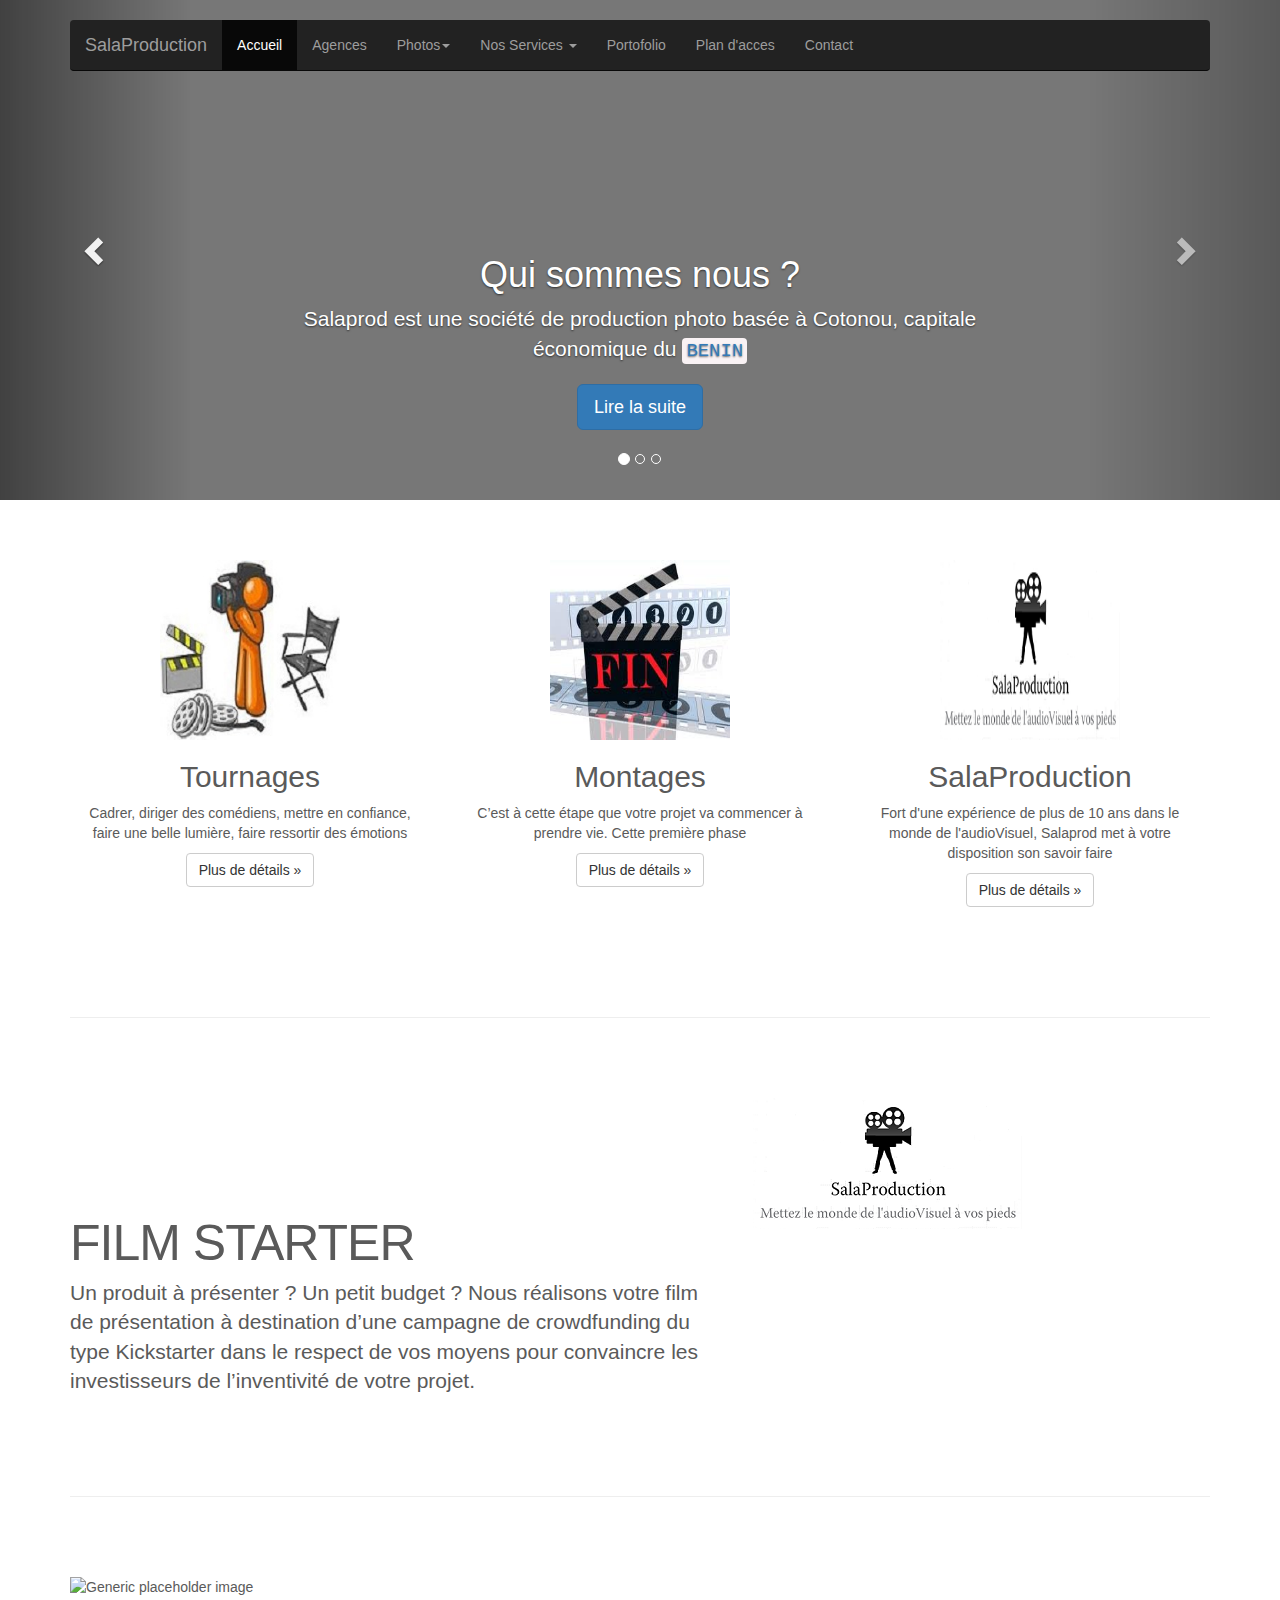
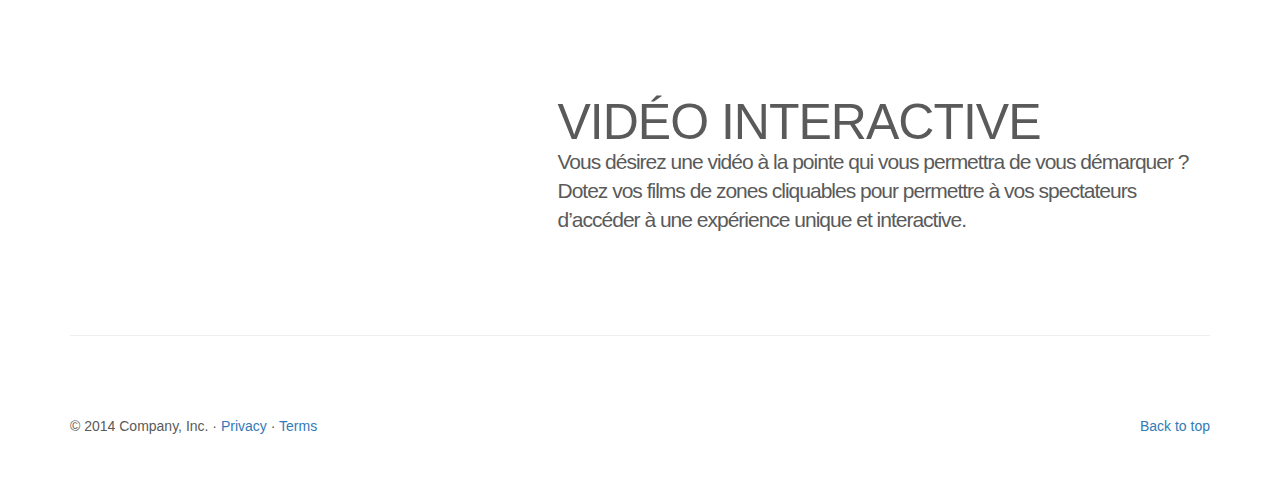
==== index.html @ 6954964d "index" ====
﻿
<!DOCTYPE html>
<html lang="en">
  <head>
    <meta charset="utf-8">
    <meta http-equiv="X-UA-Compatible" content="IE=edge">
    <meta name="viewport" content="width=device-width, initial-scale=1">
    <meta name="description" content="">
    <meta name="author" content="">
    <link rel="icon" href="pictures/logo.ico">

    <title>SalaProduction</title>

    <!-- Bootstrap core CSS -->
    <link href="css/bootstrap.min.css" rel="stylesheet">

    <!-- Just for debugging purposes. Don't actually copy these 2 lines! -->
    <!--[if lt IE 9]><script src="../../assets/js/ie8-responsive-file-warning.js"></script><![endif]-->
    <script src="../../assets/js/ie-emulation-modes-warning.js"></script>

    <!-- HTML5 shim and Respond.js for IE8 support of HTML5 elements and media queries -->
    <!--[if lt IE 9]>
      <script src="https://oss.maxcdn.com/html5shiv/3.7.2/html5shiv.min.js"></script>
      <script src="https://oss.maxcdn.com/respond/1.4.2/respond.min.js"></script>
    <![endif]-->

    <!-- Custom styles for this template -->
	
    <link href="css/carousel.css" rel="stylesheet">
  </head>
<!-- NAVBAR
================================================== -->
  <body>
    <div class="navbar-wrapper">
      <div class="container">

        <nav class="navbar navbar-inverse navbar-static-top">
          <div class="container">
            <div class="navbar-header">
              <button type="button" class="navbar-toggle collapsed" data-toggle="collapse" data-target="#navbar" aria-expanded="false" aria-controls="navbar">
                <span class="sr-only">Toggle navigation</span>
                <span class="icon-bar"></span>
                <span class="icon-bar"></span>
                <span class="icon-bar"></span>
              </button>
              <a class="navbar-brand" href="#">SalaProduction</a>
            </div>
            <div id="navbar" class="navbar-collapse collapse">
              <ul class="nav navbar-nav">
                <li class="active"><a href="#">Accueil</a></li>
				 <li><a href="#contact">Agences</a></li>
                   <li class="dropdown">
                  <a href="#" class="dropdown-toggle" data-toggle="dropdown" role="button" aria-expanded="false">Photos<span class="caret"></span></a>
                  <ul class="dropdown-menu" role="menu">
                    <li><a href="#">l'équipe de Sala production</a></li>
                    <li><a href="#">Nos référnces</a></li>
                   
                  </ul>
                </li>
		
                <li class="dropdown">
                  <a href="#" class="dropdown-toggle" data-toggle="dropdown" role="button" aria-expanded="false">Nos Services <span class="caret"></span></a>
                  <ul class="dropdown-menu" role="menu">
                    <li><a href="#">Captation</a></li>
                    <li><a href="#">Production</a></li>
                    <li><a href="#">Post-production</a></li>
					<li><a href="#">Multimedia </a></li>
                  </ul>
                </li>
				
                <li><a href="#contact">Portofolio</a></li>
				<li><a href="#contact">Plan d'acces</a></li>
				<li><a href="#contact">Contact</a></li>
				
              </ul>
            </div>
          </div>
        </nav>

      </div>
    </div>


    <!-- Carousel
    ================================================== -->
    <div id="myCarousel" class="carousel slide" data-ride="carousel">
      <!-- Indicators -->
      <ol class="carousel-indicators">
        <li data-target="#myCarousel" data-slide-to="0" class="active"></li>
        <li data-target="#myCarousel" data-slide-to="1"></li>
        <li data-target="#myCarousel" data-slide-to="2"></li>
      </ol>
      <div class="carousel-inner" role="listbox">
        <div class="item active">
          <img src="[data-uri]" alt="First slide">
          <div class="container">
            <div class="carousel-caption">
              <h1>Qui sommes nous ?</h1>
              <p>Salaprod est une société de production photo basée à Cotonou, capitale économique du <code> <a target="_blank" href="http://fr.wikipedia.org/wiki/B%C3%A9nin" role="button"> BENIN </a> </code></p>
              <p><a class="btn btn-lg btn-primary" href="#" role="button">Lire la suite</a></p>
            </div>
          </div>
        </div>
        <div class="item">
          <img src="[data-uri]" alt="Second slide">
          <div class="container">
            <div class="carousel-caption">
              <h1>Que faisons nous ?</h1>
              <p>Film d’entreprise, film publicitaire, film événementiel,
			  musique originale, publi-reportable, clips vidéos ...</p>
              <p><a class="btn btn-lg btn-primary" href="#" role="button">En savoir Plus</a></p>
            </div>
          </div>
        </div>
        <div class="item">
          <img src="[data-uri]" alt="Third slide">
          <div class="container">
            <div class="carousel-caption">
              <h1>Actualités.</h1>
              <p>Nos réalisations </p>
              <p><a class="btn btn-lg btn-primary" href="#" role="button">Découvrir toutes les actualités</a></p>
            </div>
          </div>
        </div>
      </div>
      <a class="left carousel-control" href="#myCarousel" role="button" data-slide="prev">
        <span class="glyphicon glyphicon-chevron-left" aria-hidden="true"></span>
        <span class="sr-only">Previous</span>
      </a>
      <a class="right carousel-control" href="#myCarousel" role="button" data-slide="next">
        <span class="glyphicon glyphicon-chevron-right" aria-hidden="true"></span>
        <span class="sr-only">Next</span>
      </a>
    </div><!-- /.carousel -->


    <!-- Marketing messaging and featurettes
    ================================================== -->
    <!-- Wrap the rest of the page in another container to center all the content. -->

    <div class="container marketing">

      <!-- Three columns of text below the carousel -->
      <div class="row">
        <div class="col-lg-4">
          <img class="" src="pictures/tournages.jpg" alt="Generic placeholder image"
		  style="width: 180px; height: 180px;">
          <h2>Tournages</h2>
          <p>Cadrer, diriger des comédiens, mettre en confiance, faire une belle lumière, 
		  faire ressortir des émotions </p>
          <p><a class="btn btn-default" href="#" role="button">Plus de détails &raquo;</a></p>
        </div><!-- /.col-lg-4 -->
        <div class="col-lg-4">
          <img class="" src="pictures/montages.jpg" alt="Generic placeholder image" 
		  style="width: 180px; height: 180px;">
          <h2>Montages</h2>
          <p>C’est à cette étape que votre projet va commencer à prendre vie. Cette première phase</p>
          <p><a class="btn btn-default" href="#" role="button">Plus de détails &raquo;</a></p>
        </div><!-- /.col-lg-4 -->
        <div class="col-lg-4">
          <img class="" src="pictures/logo.jpg" alt="Generic placeholder image" 
		  style="width: 180px; height: 180px;">
          <h2>SalaProduction</h2>
          <p>Fort d'une expérience de plus de 10 ans dans le monde de l'audioVisuel,
		  Salaprod met à votre disposition son savoir faire</p>
          <p><a class="btn btn-default" href="#" role="button">Plus de détails &raquo;</a></p>
        </div><!-- /.col-lg-4 -->
      </div><!-- /.row -->


      <!-- START THE FEATURETTES -->

      <hr class="featurette-divider">

      <div class="row featurette">
        <div class="col-md-7">
          <h2 class="featurette-heading">FILM STARTER</h2>
          <p class="lead">Un produit à présenter ? Un petit budget ? Nous réalisons votre film 
		  de présentation à destination d’une campagne de crowdfunding du type Kickstarter dans 
		  le respect de vos moyens pour convaincre les investisseurs de l’inventivité de votre projet.</p>
        </div>
        <div class="col-md-5">
          <img class="featurette-image img-responsive" src="pictures/logo.jpg" data-src="holder.js/500x500/auto" alt="Generic placeholder image">
        </div>
      </div>

      <hr class="featurette-divider">

      <div class="row featurette">
        <div class="col-md-5">
          <img class="featurette-image img-responsive" data-src="holder.js/500x500/auto" alt="Generic placeholder image">
        </div>
        <div class="col-md-7">
          <h2 class="featurette-heading">VIDÉO INTERACTIVE 
          <p class="lead"> Vous désirez une vidéo à la pointe qui vous permettra de vous démarquer ? 
		  Dotez vos films de zones cliquables pour permettre à vos spectateurs d’accéder à une 
		  expérience unique et interactive.</p>
        </div>
      </div>

      <hr class="featurette-divider">

      <!-- /END THE FEATURETTES -->


      <!-- FOOTER -->
      <footer>
        <p class="pull-right"><a href="#">Back to top</a></p>
        <p>&copy; 2014 Company, Inc. &middot; <a href="#">Privacy</a> &middot; <a href="#">Terms</a></p>
      </footer>

    </div><!-- /.container -->


    <!-- Bootstrap core JavaScript
    ================================================== -->
    <!-- Placed at the end of the document so the pages load faster 
    <script src="../../assets/js/docs.min.js"></script> -->
	<script src="https://ajax.googleapis.com/ajax/libs/jquery/1.11.2/jquery.min.js"></script>
	<script src="js/jquery-2.1.3.js"></script>
	<script src="js/bootstrap.js"></script>
	
    <!-- IE10 viewport hack for Surface/desktop Windows 8 bug -->
    <script src="js/ie10-viewport-bug-workaround.js"></script>
	
  </body>
</html>
---- css/carousel.css ----
/* GLOBAL STYLES
-------------------------------------------------- */
/* Padding below the footer and lighter body text */

body {
  padding-bottom: 40px;
  color: #5a5a5a;
}


/* CUSTOMIZE THE NAVBAR
-------------------------------------------------- */

/* Special class on .container surrounding .navbar, used for positioning it into place. */
.navbar-wrapper {
  position: absolute;
  top: 0;
  right: 0;
  left: 0;
  z-index: 20;
}

/* Flip around the padding for proper display in narrow viewports */
.navbar-wrapper > .container {
  padding-right: 0;
  padding-left: 0;
}
.navbar-wrapper .navbar {
  padding-right: 15px;
  padding-left: 15px;
}
.navbar-wrapper .navbar .container {
  width: auto;
}


/* CUSTOMIZE THE CAROUSEL
-------------------------------------------------- */

/* Carousel base class */
.carousel {
  height: 500px;
  margin-bottom: 60px;
}
/* Since positioning the image, we need to help out the caption */
.carousel-caption {
  z-index: 10;
}

/* Declare heights because of positioning of img element */
.carousel .item {
  height: 500px;
  background-color: #777;
}
.carousel-inner > .item > img {
  position: absolute;
  top: 0;
  left: 0;
  min-width: 100%;
  height: 500px;
}


/* MARKETING CONTENT
-------------------------------------------------- */

/* Center align the text within the three columns below the carousel */
.marketing .col-lg-4 {
  margin-bottom: 20px;
  text-align: center;
}
.marketing h2 {
  font-weight: normal;
}
.marketing .col-lg-4 p {
  margin-right: 10px;
  margin-left: 10px;
}


/* Featurettes
------------------------- */

.featurette-divider {
  margin: 80px 0; /* Space out the Bootstrap <hr> more */
}

/* Thin out the marketing headings */
.featurette-heading {
  font-weight: 300;
  line-height: 1;
  letter-spacing: -1px;
}


/* RESPONSIVE CSS
-------------------------------------------------- */

@media (min-width: 768px) {
  /* Navbar positioning foo */
  .navbar-wrapper {
    margin-top: 20px;
  }
  .navbar-wrapper .container {
    padding-right: 15px;
    padding-left: 15px;
  }
  .navbar-wrapper .navbar {
    padding-right: 0;
    padding-left: 0;
  }

  /* The navbar becomes detached from the top, so we round the corners */
  .navbar-wrapper .navbar {
    border-radius: 4px;
  }

  /* Bump up size of carousel content */
  .carousel-caption p {
    margin-bottom: 20px;
    font-size: 21px;
    line-height: 1.4;
  }

  .featurette-heading {
    font-size: 50px;
  }
}

@media (min-width: 992px) {
  .featurette-heading {
    margin-top: 120px;
  }
}
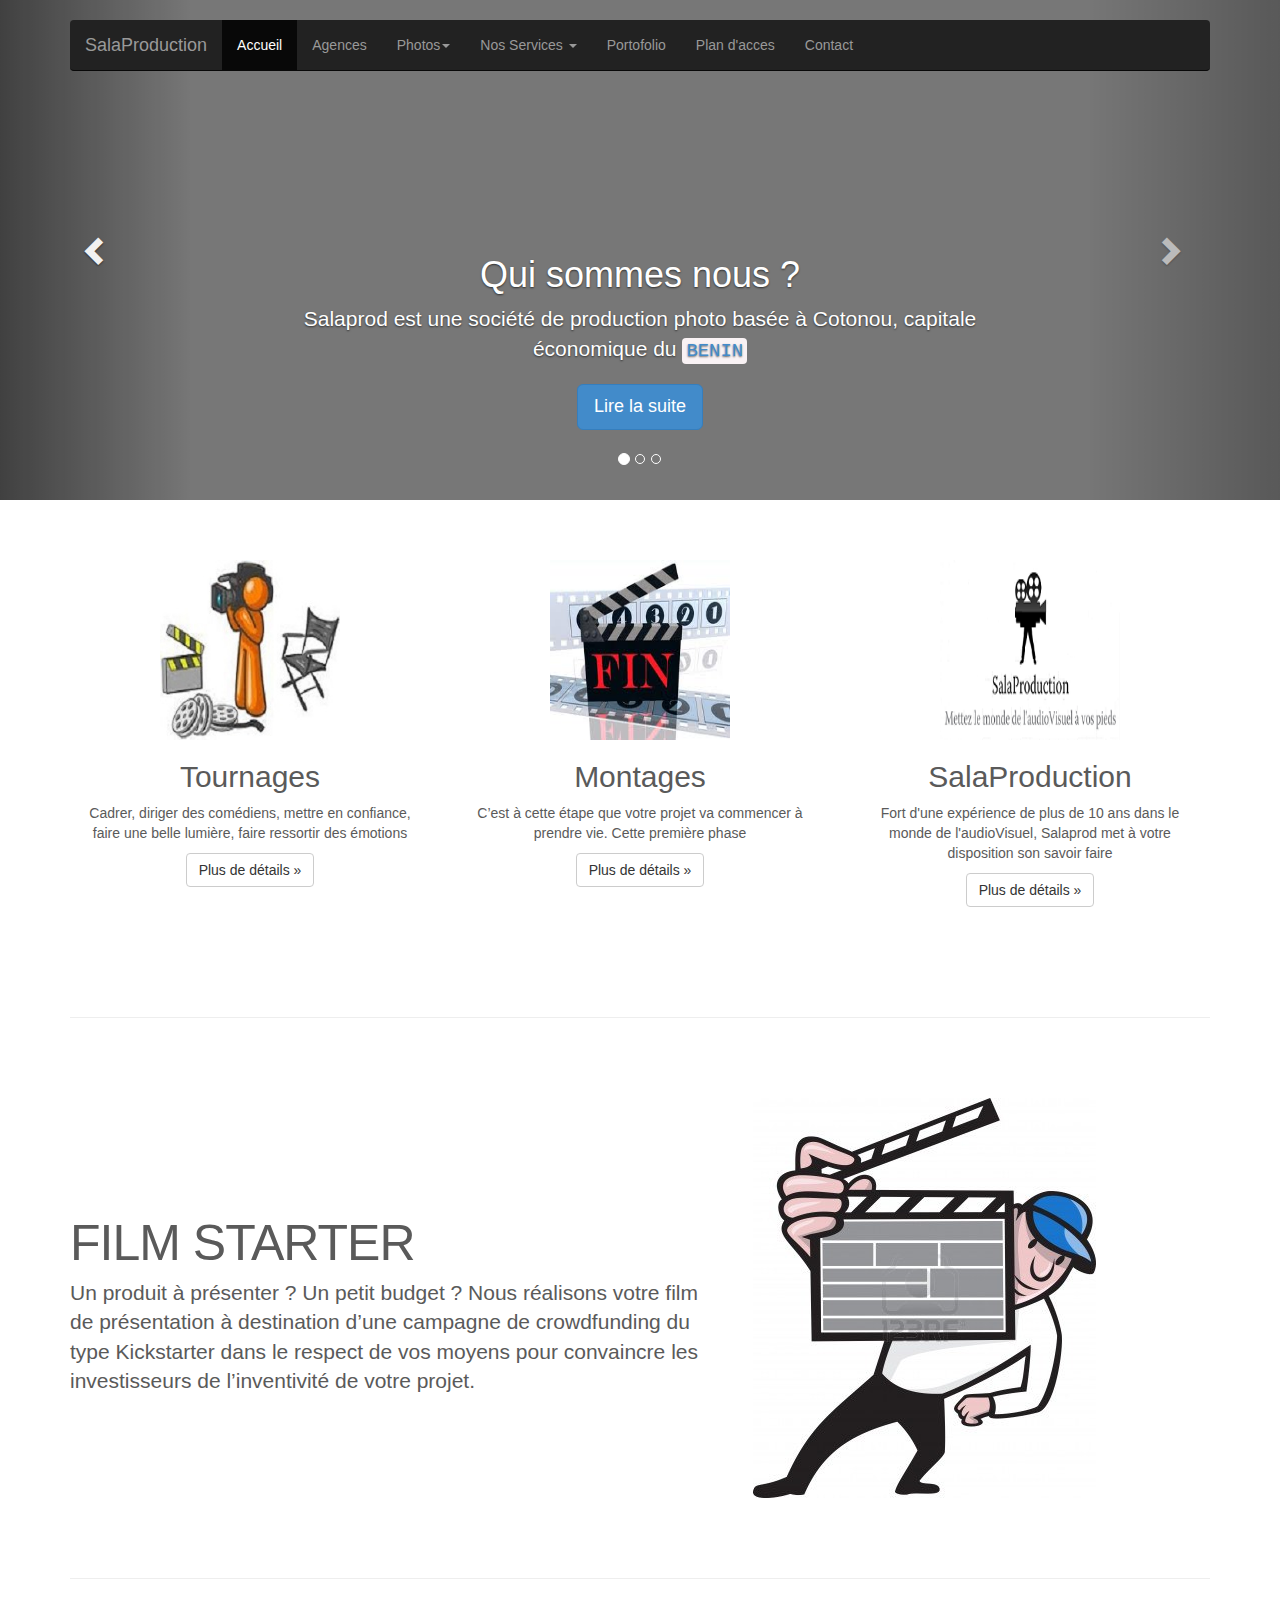
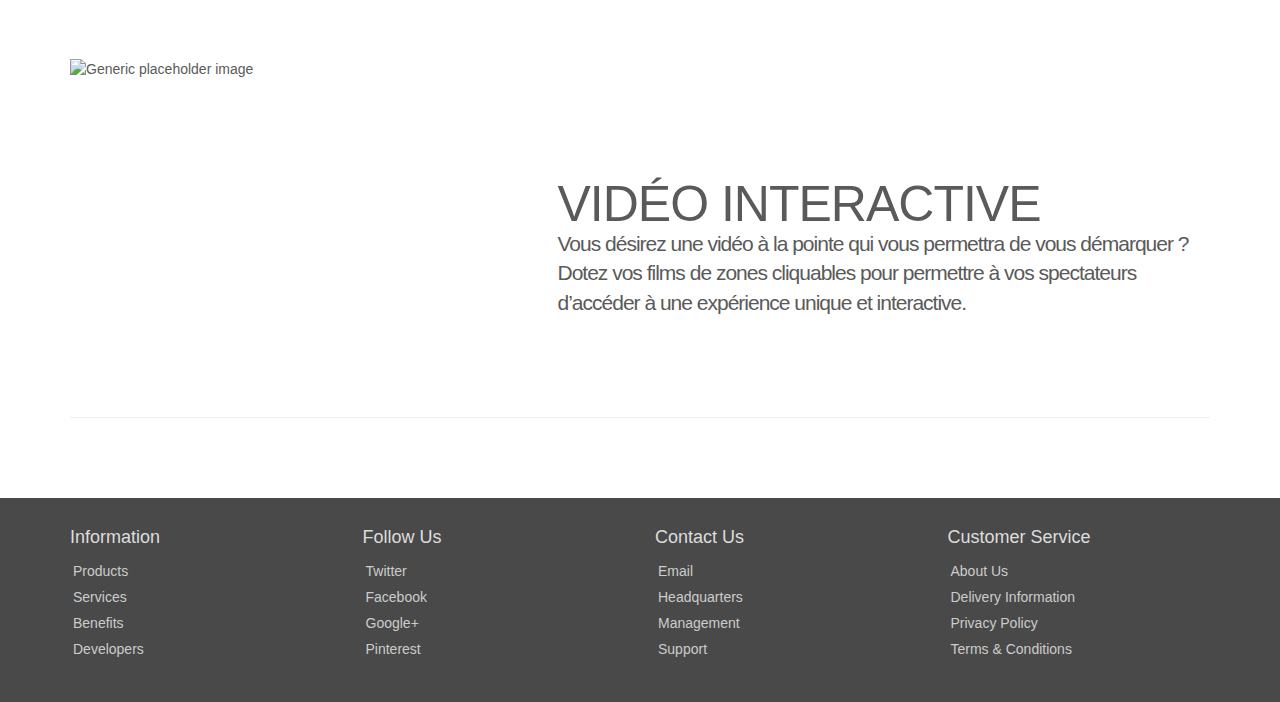
==== commit 131593ec: "mon site" ====
--- a/index.html
+++ b/index.html
@@ -180,7 +180,7 @@
 		  le respect de vos moyens pour convaincre les investisseurs de l’inventivité de votre projet.</p>
         </div>
         <div class="col-md-5">
-          <img class="featurette-image img-responsive" src="pictures/logo.jpg" data-src="holder.js/500x500/auto" alt="Generic placeholder image">
+          <img class="featurette-image img-responsive" src="pictures/films.jpg" data-src="holder.js/500x500/auto" alt="Generic placeholder image">
         </div>
       </div>
 
@@ -202,14 +202,52 @@
 
       <!-- /END THE FEATURETTES -->
 
-
+    </div><!-- /.container -->
+	
+	
       <!-- FOOTER -->
-      <footer>
-        <p class="pull-right"><a href="#">Back to top</a></p>
-        <p>&copy; 2014 Company, Inc. &middot; <a href="#">Privacy</a> &middot; <a href="#">Terms</a></p>
-      </footer>
-
-    </div><!-- /.container -->
+      <footer id="footer">
+  <div class="container">
+    <div class="row">    
+      <div class="col-xs-6 col-sm-6 col-md-3 column">          
+          <h4>Information</h4>
+          <ul class="nav">
+            <li><a href="about-us.html">Products</a></li>
+            <li><a href="about-us.html">Services</a></li>
+            <li><a href="about-us.html">Benefits</a></li>
+            <li><a href="elements.html">Developers</a></li>
+          </ul> 
+        </div>
+      <div class="col-xs-6 col-md-3 column">          
+          <h4>Follow Us</h4>
+          <ul class="nav">
+            <li><a href="#">Twitter</a></li>
+            <li><a href="#">Facebook</a></li>
+            <li><a href="#">Google+</a></li>
+            <li><a href="#">Pinterest</a></li>
+          </ul> 
+      </div>
+      <div class="col-xs-6 col-md-3 column">          
+          <h4>Contact Us</h4>
+          <ul class="nav">
+            <li><a href="#">Email</a></li>
+            <li><a href="#">Headquarters</a></li>
+            <li><a href="#">Management</a></li>
+            <li><a href="#">Support</a></li>
+          </ul> 
+      </div>
+      <div class="col-xs-6 col-md-3 column">          
+          <h4>Customer Service</h4>
+          <ul class="nav">
+            <li><a href="#">About Us</a></li>
+            <li><a href="#">Delivery Information</a></li>
+            <li><a href="#">Privacy Policy</a></li>
+            <li><a href="#">Terms &amp; Conditions</a></li>
+          </ul> 
+      </div>
+    </div><!--/row-->
+  </div>
+</footer>
 
 
     <!-- Bootstrap core JavaScript
--- a/css/carousel.css
+++ b/css/carousel.css
@@ -3,7 +3,7 @@
 /* Padding below the footer and lighter body text */
 
 body {
-  padding-bottom: 40px;
+  padding-bottom: 00px;
   color: #5a5a5a;
 }
 
@@ -131,4 +131,21 @@
   .featurette-heading {
     margin-top: 120px;
   }
+}
+footer {
+	background-color:#494949;
+    color:#ddd;
+    min-height:100px;
+    padding-top:20px;
+    padding-bottom:40px;
+}
+
+footer .nav>li>a {
+    padding:3px;
+    color:#ccc;
+}
+
+footer .nav>li>a:hover {
+    background-color:transparent;
+	color:#fff;
 }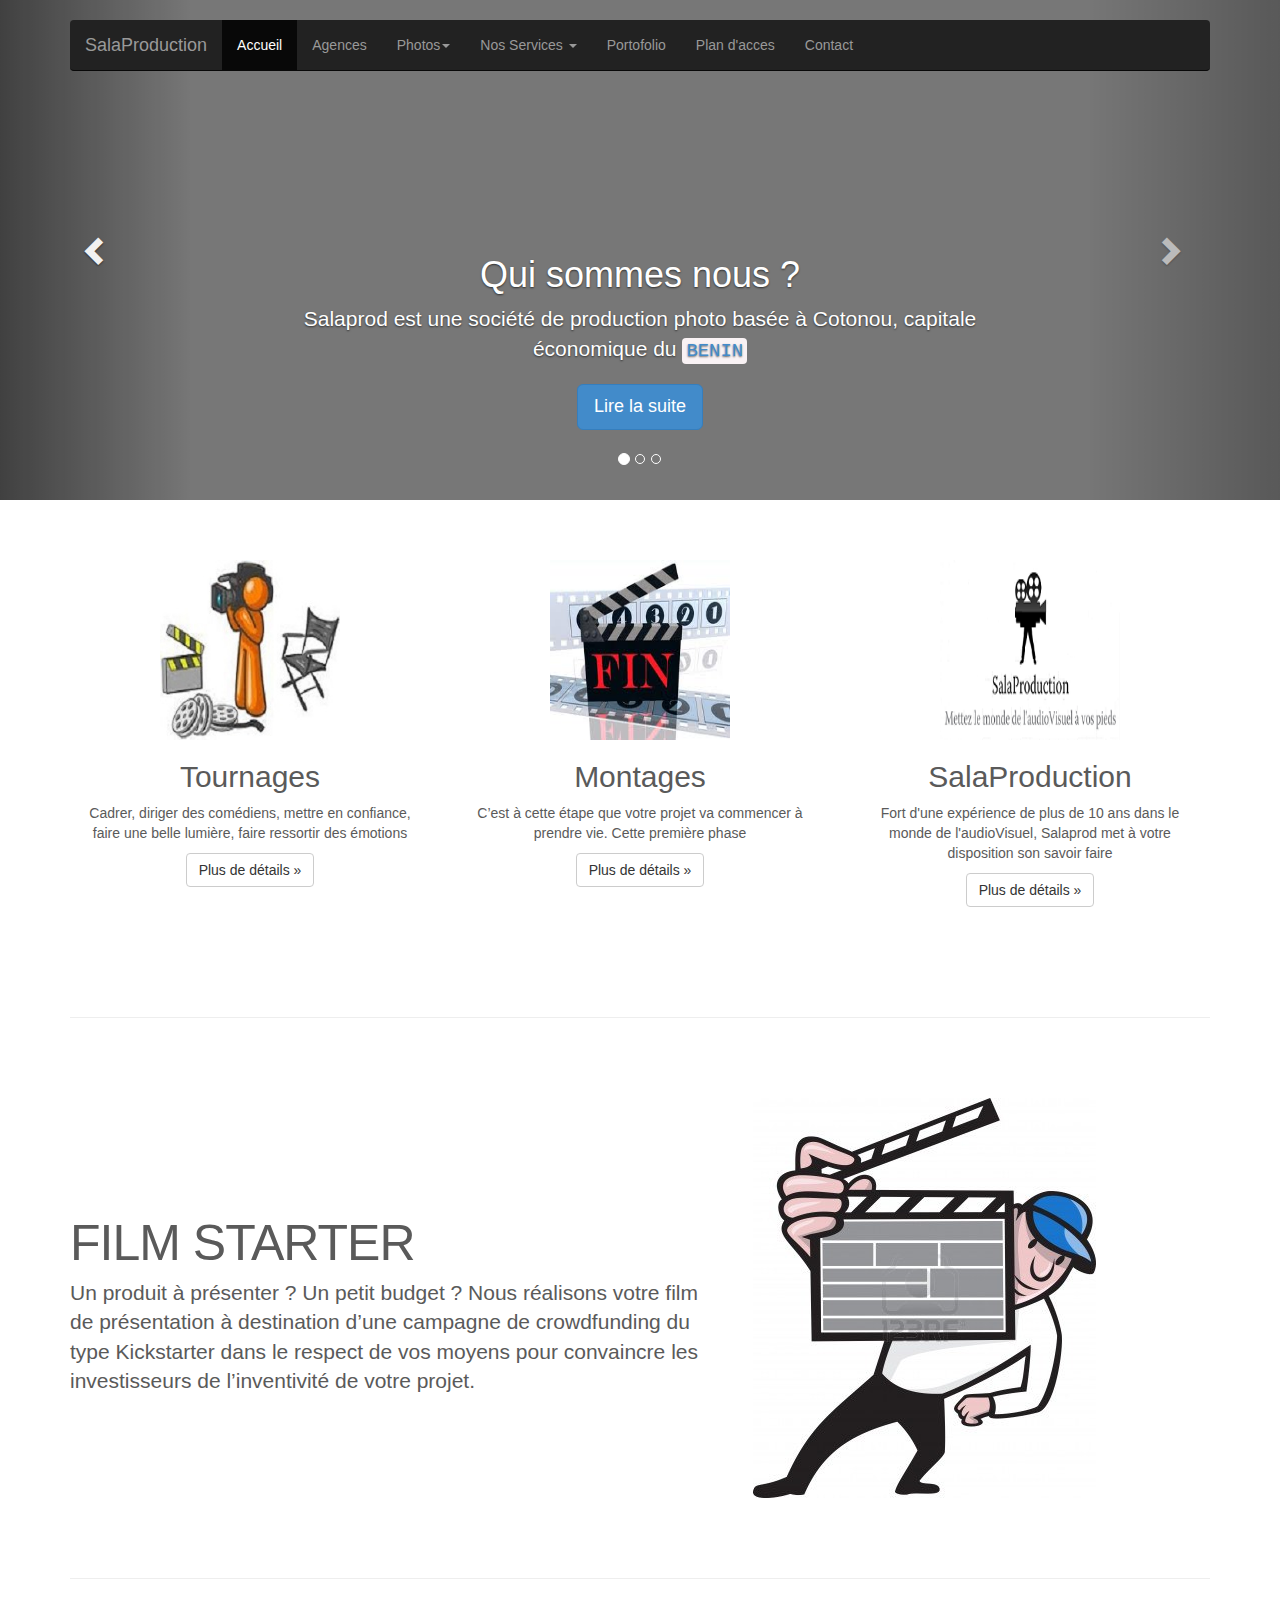
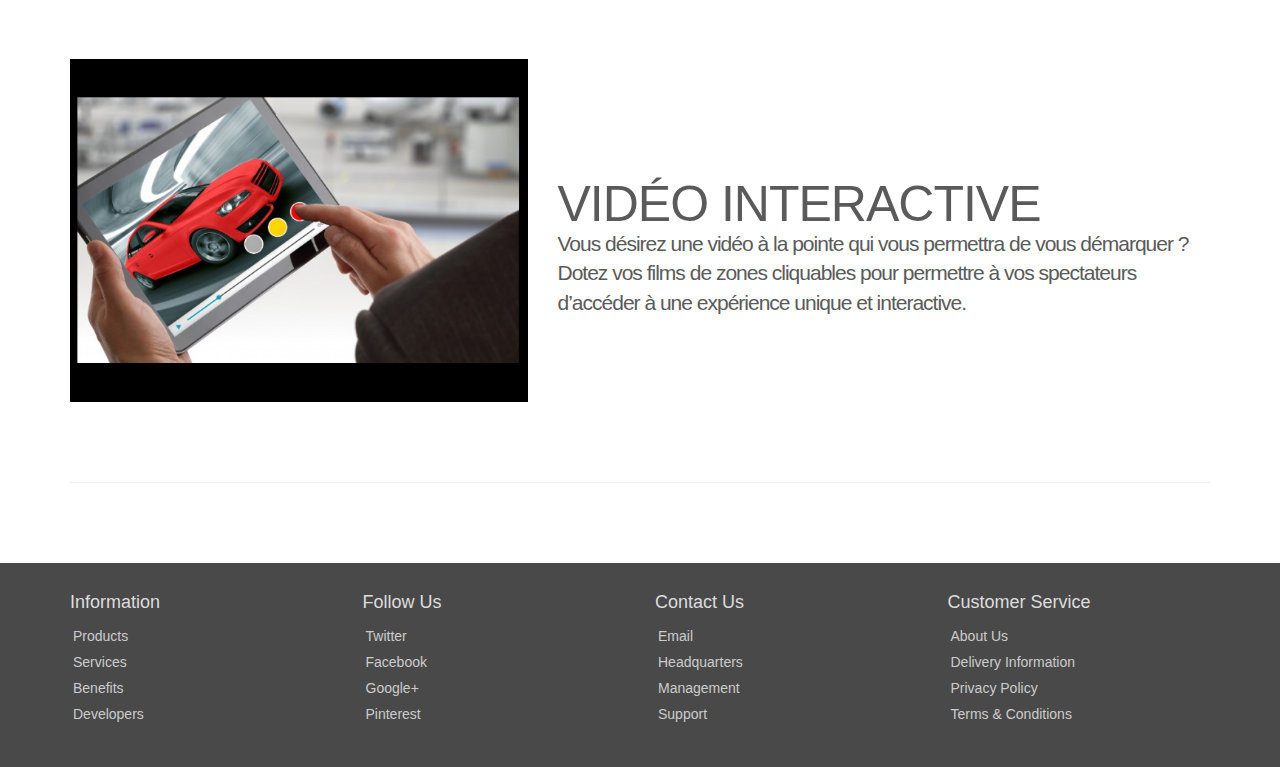
==== commit e1b04246: "index" ====
--- a/index.html
+++ b/index.html
@@ -188,7 +188,7 @@
 
       <div class="row featurette">
         <div class="col-md-5">
-          <img class="featurette-image img-responsive" data-src="holder.js/500x500/auto" alt="Generic placeholder image">
+          <img class="featurette-image img-responsive" src="pictures/videointeractives.jpg"  data-src="holder.js/500x500/auto" alt="Generic placeholder image">
         </div>
         <div class="col-md-7">
           <h2 class="featurette-heading">VIDÉO INTERACTIVE 
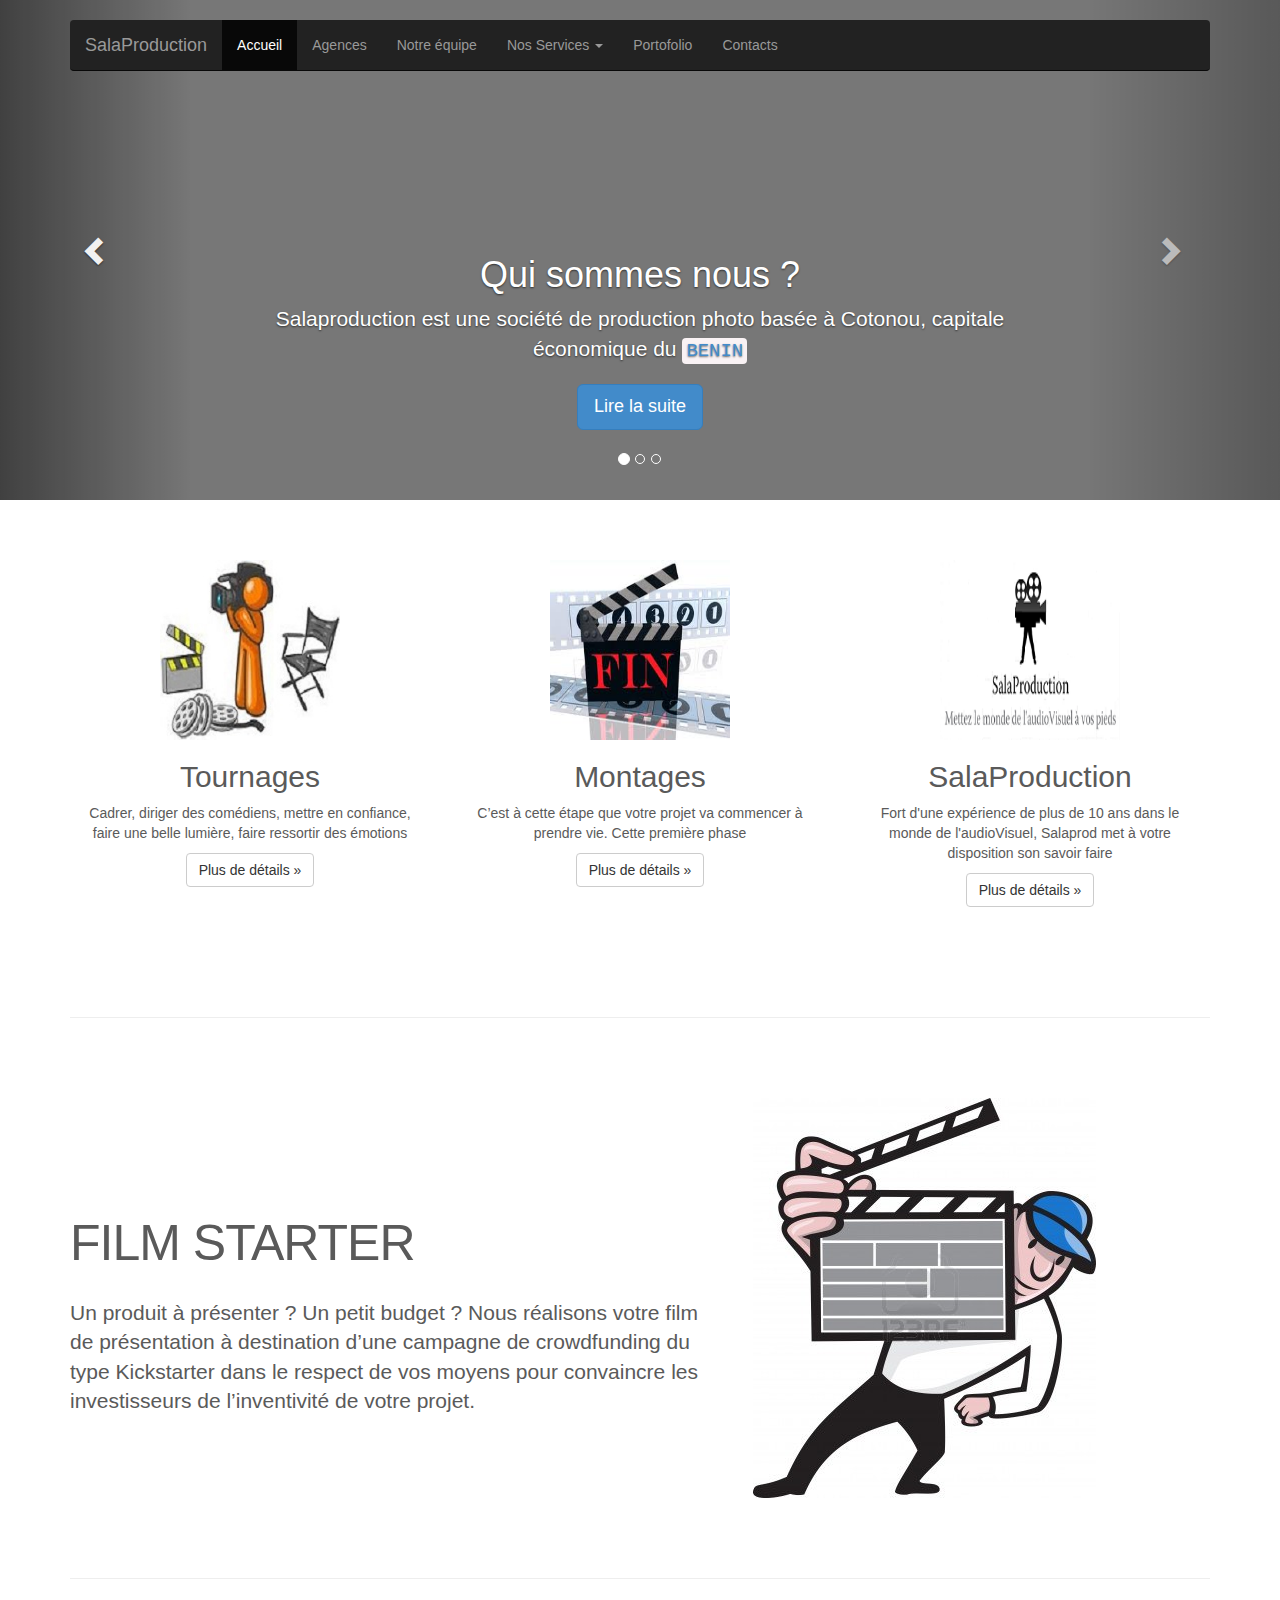
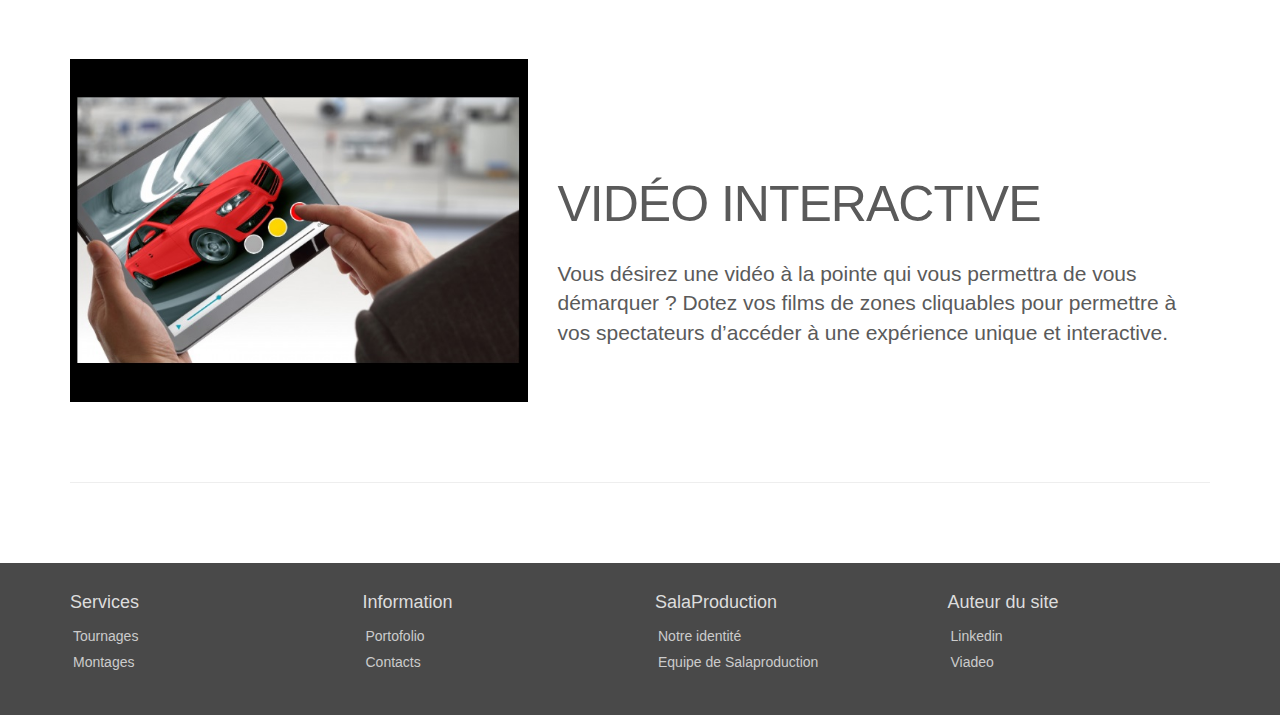
==== commit 91ae99cb: "salaprod" ====
--- a/index.html
+++ b/index.html
@@ -16,7 +16,7 @@
 
     <!-- Just for debugging purposes. Don't actually copy these 2 lines! -->
     <!--[if lt IE 9]><script src="../../assets/js/ie8-responsive-file-warning.js"></script><![endif]-->
-    <script src="../../assets/js/ie-emulation-modes-warning.js"></script>
+    <script src="js/ie-emulation-modes-warning.js"></script>
 
     <!-- HTML5 shim and Respond.js for IE8 support of HTML5 elements and media queries -->
     <!--[if lt IE 9]>
@@ -48,29 +48,18 @@
             <div id="navbar" class="navbar-collapse collapse">
               <ul class="nav navbar-nav">
                 <li class="active"><a href="#">Accueil</a></li>
-				 <li><a href="#contact">Agences</a></li>
-                   <li class="dropdown">
-                  <a href="#" class="dropdown-toggle" data-toggle="dropdown" role="button" aria-expanded="false">Photos<span class="caret"></span></a>
-                  <ul class="dropdown-menu" role="menu">
-                    <li><a href="#">l'équipe de Sala production</a></li>
-                    <li><a href="#">Nos référnces</a></li>
-                   
-                  </ul>
-                </li>
-		
+				 <li><a href="content/agence.html">Agences</a></li>
+				 <li><a href="content/team.html">Notre équipe</a></li>
                 <li class="dropdown">
                   <a href="#" class="dropdown-toggle" data-toggle="dropdown" role="button" aria-expanded="false">Nos Services <span class="caret"></span></a>
                   <ul class="dropdown-menu" role="menu">
-                    <li><a href="#">Captation</a></li>
-                    <li><a href="#">Production</a></li>
-                    <li><a href="#">Post-production</a></li>
-					<li><a href="#">Multimedia </a></li>
+					<li><a href="content/tournages.html">Tournages</a></li>
+                    <li><a href="content/montages.html">Montages</a></li>
                   </ul>
                 </li>
 				
-                <li><a href="#contact">Portofolio</a></li>
-				<li><a href="#contact">Plan d'acces</a></li>
-				<li><a href="#contact">Contact</a></li>
+                <li><a href="content/portofolio.html">Portofolio</a></li>
+				<li><a href="content/contact.html">Contacts</a></li>
 				
               </ul>
             </div>
@@ -89,6 +78,7 @@
         <li data-target="#myCarousel" data-slide-to="0" class="active"></li>
         <li data-target="#myCarousel" data-slide-to="1"></li>
         <li data-target="#myCarousel" data-slide-to="2"></li>
+		
       </ol>
       <div class="carousel-inner" role="listbox">
         <div class="item active">
@@ -96,32 +86,33 @@
           <div class="container">
             <div class="carousel-caption">
               <h1>Qui sommes nous ?</h1>
-              <p>Salaprod est une société de production photo basée à Cotonou, capitale économique du <code> <a target="_blank" href="http://fr.wikipedia.org/wiki/B%C3%A9nin" role="button"> BENIN </a> </code></p>
-              <p><a class="btn btn-lg btn-primary" href="#" role="button">Lire la suite</a></p>
+              <p>Salaproduction est une société de production photo basée à Cotonou, capitale économique du <code> <a target="_blank" href="http://fr.wikipedia.org/wiki/B%C3%A9nin" role="button"> BENIN </a> </code></p>
+              <p><a class="btn btn-lg btn-primary" href="content/agence.html" role="button">Lire la suite</a></p>
             </div>
           </div>
         </div>
         <div class="item">
-          <img src="[data-uri]" alt="Second slide">
+          <img src="[data-uri]" alt="Second slide">
           <div class="container">
             <div class="carousel-caption">
-              <h1>Que faisons nous ?</h1>
-              <p>Film d’entreprise, film publicitaire, film événementiel,
-			  musique originale, publi-reportable, clips vidéos ...</p>
-              <p><a class="btn btn-lg btn-primary" href="#" role="button">En savoir Plus</a></p>
-            </div>
-          </div>
-        </div>
-        <div class="item">
+              <h1>Portofolio</h1>
+              <p>SalaProduction Développe Des Projets Visuellement Et Artistiquement Ambitieux </p>
+              <p><a class="btn btn-lg btn-primary" href="content/portofolio.html" role="button">Découvrir</a></p>
+            </div>
+          </div>
+        </div>
+		
+		  <div class="item">
           <img src="[data-uri]" alt="Third slide">
           <div class="container">
             <div class="carousel-caption">
-              <h1>Actualités.</h1>
-              <p>Nos réalisations </p>
-              <p><a class="btn btn-lg btn-primary" href="#" role="button">Découvrir toutes les actualités</a></p>
-            </div>
-          </div>
-        </div>
+              <h1>Nos contacts</h1>
+              <p>Vous avez des projets d'audiovisuel </p>
+              <p><a class="btn btn-lg btn-primary" href="content/contact.html" role="button">Plus de détails</a></p>
+            </div>
+          </div>
+        </div>
+		
       </div>
       <a class="left carousel-control" href="#myCarousel" role="button" data-slide="prev">
         <span class="glyphicon glyphicon-chevron-left" aria-hidden="true"></span>
@@ -163,7 +154,7 @@
           <h2>SalaProduction</h2>
           <p>Fort d'une expérience de plus de 10 ans dans le monde de l'audioVisuel,
 		  Salaprod met à votre disposition son savoir faire</p>
-          <p><a class="btn btn-default" href="#" role="button">Plus de détails &raquo;</a></p>
+          <p><a class="btn btn-default" href="content/agence.html" role="button">Plus de détails &raquo;</a></p>
         </div><!-- /.col-lg-4 -->
       </div><!-- /.row -->
 
@@ -175,9 +166,9 @@
       <div class="row featurette">
         <div class="col-md-7">
           <h2 class="featurette-heading">FILM STARTER</h2>
-          <p class="lead">Un produit à présenter ? Un petit budget ? Nous réalisons votre film 
+          <br> <p class="lead">Un produit à présenter ? Un petit budget ? Nous réalisons votre film 
 		  de présentation à destination d’une campagne de crowdfunding du type Kickstarter dans 
-		  le respect de vos moyens pour convaincre les investisseurs de l’inventivité de votre projet.</p>
+		  le respect de vos moyens pour convaincre les investisseurs de l’inventivité de votre projet.</p></br>
         </div>
         <div class="col-md-5">
           <img class="featurette-image img-responsive" src="pictures/films.jpg" data-src="holder.js/500x500/auto" alt="Generic placeholder image">
@@ -191,10 +182,10 @@
           <img class="featurette-image img-responsive" src="pictures/videointeractives.jpg"  data-src="holder.js/500x500/auto" alt="Generic placeholder image">
         </div>
         <div class="col-md-7">
-          <h2 class="featurette-heading">VIDÉO INTERACTIVE 
-          <p class="lead"> Vous désirez une vidéo à la pointe qui vous permettra de vous démarquer ? 
+          <h2 class="featurette-heading">VIDÉO INTERACTIVE </h2>
+         <br> <p class="lead"> Vous désirez une vidéo à la pointe qui vous permettra de vous démarquer ? 
 		  Dotez vos films de zones cliquables pour permettre à vos spectateurs d’accéder à une 
-		  expérience unique et interactive.</p>
+		  expérience unique et interactive.</p></br>
         </div>
       </div>
 
@@ -210,40 +201,32 @@
   <div class="container">
     <div class="row">    
       <div class="col-xs-6 col-sm-6 col-md-3 column">          
+          <h4>Services</h4>
+          <ul class="nav">
+            <li><a href="content/tournages.html">Tournages</a></li>
+            <li><a href="content/montages.html">Montages</a></li>
+          </ul> 
+        </div>
+      <div class="col-xs-6 col-md-3 column">          
           <h4>Information</h4>
           <ul class="nav">
-            <li><a href="about-us.html">Products</a></li>
-            <li><a href="about-us.html">Services</a></li>
-            <li><a href="about-us.html">Benefits</a></li>
-            <li><a href="elements.html">Developers</a></li>
+            <li><a href="content/portofolio.html">Portofolio</a></li>
+            <li><a href="content/contact.html">Contacts</a></li>
           </ul> 
-        </div>
+      </div>
+      <div class="col-xs-6 col-md-3 column">  
+			<h4>SalaProduction</h4>
+          <ul class="nav">
+            <li><a href="content/agence.html">Notre identité</a></li>
+            <li><a href="content/team.html">Equipe de Salaproduction</a></li>
+          </ul> 	   
+      </div>
       <div class="col-xs-6 col-md-3 column">          
-          <h4>Follow Us</h4>
-          <ul class="nav">
-            <li><a href="#">Twitter</a></li>
-            <li><a href="#">Facebook</a></li>
-            <li><a href="#">Google+</a></li>
-            <li><a href="#">Pinterest</a></li>
-          </ul> 
-      </div>
-      <div class="col-xs-6 col-md-3 column">          
-          <h4>Contact Us</h4>
-          <ul class="nav">
-            <li><a href="#">Email</a></li>
-            <li><a href="#">Headquarters</a></li>
-            <li><a href="#">Management</a></li>
-            <li><a href="#">Support</a></li>
-          </ul> 
-      </div>
-      <div class="col-xs-6 col-md-3 column">          
-          <h4>Customer Service</h4>
-          <ul class="nav">
-            <li><a href="#">About Us</a></li>
-            <li><a href="#">Delivery Information</a></li>
-            <li><a href="#">Privacy Policy</a></li>
-            <li><a href="#">Terms &amp; Conditions</a></li>
-          </ul> 
+          <h4>Auteur du site</h4>
+          <ul class="nav">
+            <li><a target="_blank" href="http://lnkd.in/hfhxkj" role="button">Linkedin</a></li>
+            <li><a  target="_blank" href="http://www.viadeo.com/fr/profile/mohamed.daouda" role="button">Viadeo</a></li>
+          </ul>
       </div>
     </div><!--/row-->
   </div>
@@ -254,7 +237,6 @@
     ================================================== -->
     <!-- Placed at the end of the document so the pages load faster 
     <script src="../../assets/js/docs.min.js"></script> -->
-	<script src="https://ajax.googleapis.com/ajax/libs/jquery/1.11.2/jquery.min.js"></script>
 	<script src="js/jquery-2.1.3.js"></script>
 	<script src="js/bootstrap.js"></script>
 	
--- a/css/carousel.css
+++ b/css/carousel.css
@@ -148,4 +148,19 @@
 footer .nav>li>a:hover {
     background-color:transparent;
 	color:#fff;
+}
+ 
+ /* Ajout CSS @author DAOUDA*/
+.marge {
+margin-left: 5em;
+margin-right: 5em;
+}
+.tabulation {
+margin-left: 6em;
+}
+.featurette-divider2 {
+  margin: 40px 0; /* Space out the Bootstrap <hr> more */
+}
+ .titrebasgauche {
+margin-left: 3em;
 }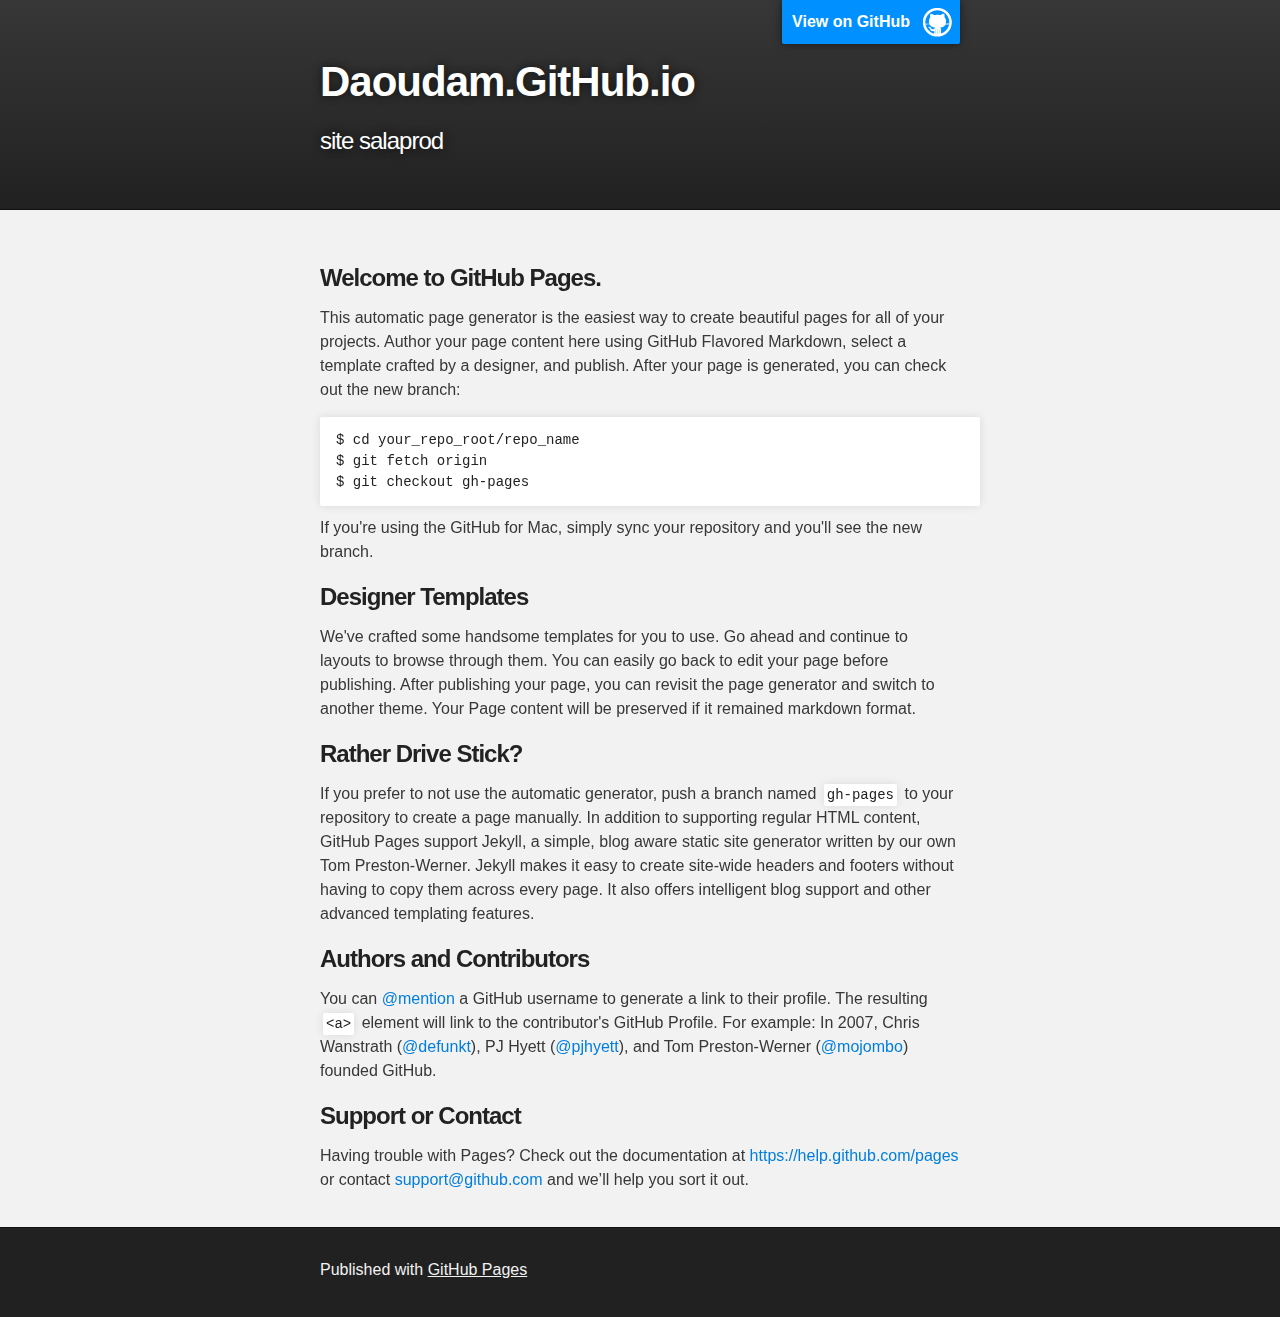
==== commit b23040a7: "Replace master branch with page content via GitHub" ====
--- a/index.html
+++ b/index.html
@@ -1,253 +1,74 @@
-﻿
 <!DOCTYPE html>
-<html lang="en">
+<html>
+
   <head>
-    <meta charset="utf-8">
-    <meta http-equiv="X-UA-Compatible" content="IE=edge">
-    <meta name="viewport" content="width=device-width, initial-scale=1">
-    <meta name="description" content="">
-    <meta name="author" content="">
-    <link rel="icon" href="pictures/logo.ico">
+    <meta charset='utf-8'>
+    <meta http-equiv="X-UA-Compatible" content="chrome=1">
+    <meta name="description" content="Daoudam.GitHub.io : site salaprod">
 
-    <title>SalaProduction</title>
+    <link rel="stylesheet" type="text/css" media="screen" href="stylesheets/stylesheet.css">
 
-    <!-- Bootstrap core CSS -->
-    <link href="css/bootstrap.min.css" rel="stylesheet">
+    <title>Daoudam.GitHub.io</title>
+  </head>
 
-    <!-- Just for debugging purposes. Don't actually copy these 2 lines! -->
-    <!--[if lt IE 9]><script src="../../assets/js/ie8-responsive-file-warning.js"></script><![endif]-->
-    <script src="js/ie-emulation-modes-warning.js"></script>
+  <body>
 
-    <!-- HTML5 shim and Respond.js for IE8 support of HTML5 elements and media queries -->
-    <!--[if lt IE 9]>
-      <script src="https://oss.maxcdn.com/html5shiv/3.7.2/html5shiv.min.js"></script>
-      <script src="https://oss.maxcdn.com/respond/1.4.2/respond.min.js"></script>
-    <![endif]-->
+    <!-- HEADER -->
+    <div id="header_wrap" class="outer">
+        <header class="inner">
+          <a id="forkme_banner" href="https://github.com/daoudam">View on GitHub</a>
 
-    <!-- Custom styles for this template -->
-	
-    <link href="css/carousel.css" rel="stylesheet">
-  </head>
-<!-- NAVBAR
-================================================== -->
-  <body>
-    <div class="navbar-wrapper">
-      <div class="container">
+          <h1 id="project_title">Daoudam.GitHub.io</h1>
+          <h2 id="project_tagline">site salaprod</h2>
 
-        <nav class="navbar navbar-inverse navbar-static-top">
-          <div class="container">
-            <div class="navbar-header">
-              <button type="button" class="navbar-toggle collapsed" data-toggle="collapse" data-target="#navbar" aria-expanded="false" aria-controls="navbar">
-                <span class="sr-only">Toggle navigation</span>
-                <span class="icon-bar"></span>
-                <span class="icon-bar"></span>
-                <span class="icon-bar"></span>
-              </button>
-              <a class="navbar-brand" href="#">SalaProduction</a>
-            </div>
-            <div id="navbar" class="navbar-collapse collapse">
-              <ul class="nav navbar-nav">
-                <li class="active"><a href="#">Accueil</a></li>
-				 <li><a href="content/agence.html">Agences</a></li>
-				 <li><a href="content/team.html">Notre équipe</a></li>
-                <li class="dropdown">
-                  <a href="#" class="dropdown-toggle" data-toggle="dropdown" role="button" aria-expanded="false">Nos Services <span class="caret"></span></a>
-                  <ul class="dropdown-menu" role="menu">
-					<li><a href="content/tournages.html">Tournages</a></li>
-                    <li><a href="content/montages.html">Montages</a></li>
-                  </ul>
-                </li>
-				
-                <li><a href="content/portofolio.html">Portofolio</a></li>
-				<li><a href="content/contact.html">Contacts</a></li>
-				
-              </ul>
-            </div>
-          </div>
-        </nav>
-
-      </div>
+        </header>
     </div>
 
+    <!-- MAIN CONTENT -->
+    <div id="main_content_wrap" class="outer">
+      <section id="main_content" class="inner">
+        <h3>
+<a id="welcome-to-github-pages" class="anchor" href="#welcome-to-github-pages" aria-hidden="true"><span class="octicon octicon-link"></span></a>Welcome to GitHub Pages.</h3>
 
-    <!-- Carousel
-    ================================================== -->
-    <div id="myCarousel" class="carousel slide" data-ride="carousel">
-      <!-- Indicators -->
-      <ol class="carousel-indicators">
-        <li data-target="#myCarousel" data-slide-to="0" class="active"></li>
-        <li data-target="#myCarousel" data-slide-to="1"></li>
-        <li data-target="#myCarousel" data-slide-to="2"></li>
-		
-      </ol>
-      <div class="carousel-inner" role="listbox">
-        <div class="item active">
-          <img src="[data-uri]" alt="First slide">
-          <div class="container">
-            <div class="carousel-caption">
-              <h1>Qui sommes nous ?</h1>
-              <p>Salaproduction est une société de production photo basée à Cotonou, capitale économique du <code> <a target="_blank" href="http://fr.wikipedia.org/wiki/B%C3%A9nin" role="button"> BENIN </a> </code></p>
-              <p><a class="btn btn-lg btn-primary" href="content/agence.html" role="button">Lire la suite</a></p>
-            </div>
-          </div>
-        </div>
-        <div class="item">
-          <img src="[data-uri]" alt="Second slide">
-          <div class="container">
-            <div class="carousel-caption">
-              <h1>Portofolio</h1>
-              <p>SalaProduction Développe Des Projets Visuellement Et Artistiquement Ambitieux </p>
-              <p><a class="btn btn-lg btn-primary" href="content/portofolio.html" role="button">Découvrir</a></p>
-            </div>
-          </div>
-        </div>
-		
-		  <div class="item">
-          <img src="[data-uri]" alt="Third slide">
-          <div class="container">
-            <div class="carousel-caption">
-              <h1>Nos contacts</h1>
-              <p>Vous avez des projets d'audiovisuel </p>
-              <p><a class="btn btn-lg btn-primary" href="content/contact.html" role="button">Plus de détails</a></p>
-            </div>
-          </div>
-        </div>
-		
-      </div>
-      <a class="left carousel-control" href="#myCarousel" role="button" data-slide="prev">
-        <span class="glyphicon glyphicon-chevron-left" aria-hidden="true"></span>
-        <span class="sr-only">Previous</span>
-      </a>
-      <a class="right carousel-control" href="#myCarousel" role="button" data-slide="next">
-        <span class="glyphicon glyphicon-chevron-right" aria-hidden="true"></span>
-        <span class="sr-only">Next</span>
-      </a>
-    </div><!-- /.carousel -->
+<p>This automatic page generator is the easiest way to create beautiful pages for all of your projects. Author your page content here using GitHub Flavored Markdown, select a template crafted by a designer, and publish. After your page is generated, you can check out the new branch:</p>
 
+<pre><code>$ cd your_repo_root/repo_name
+$ git fetch origin
+$ git checkout gh-pages
+</code></pre>
 
-    <!-- Marketing messaging and featurettes
-    ================================================== -->
-    <!-- Wrap the rest of the page in another container to center all the content. -->
+<p>If you're using the GitHub for Mac, simply sync your repository and you'll see the new branch.</p>
 
-    <div class="container marketing">
+<h3>
+<a id="designer-templates" class="anchor" href="#designer-templates" aria-hidden="true"><span class="octicon octicon-link"></span></a>Designer Templates</h3>
 
-      <!-- Three columns of text below the carousel -->
-      <div class="row">
-        <div class="col-lg-4">
-          <img class="" src="pictures/tournages.jpg" alt="Generic placeholder image"
-		  style="width: 180px; height: 180px;">
-          <h2>Tournages</h2>
-          <p>Cadrer, diriger des comédiens, mettre en confiance, faire une belle lumière, 
-		  faire ressortir des émotions </p>
-          <p><a class="btn btn-default" href="#" role="button">Plus de détails &raquo;</a></p>
-        </div><!-- /.col-lg-4 -->
-        <div class="col-lg-4">
-          <img class="" src="pictures/montages.jpg" alt="Generic placeholder image" 
-		  style="width: 180px; height: 180px;">
-          <h2>Montages</h2>
-          <p>C’est à cette étape que votre projet va commencer à prendre vie. Cette première phase</p>
-          <p><a class="btn btn-default" href="#" role="button">Plus de détails &raquo;</a></p>
-        </div><!-- /.col-lg-4 -->
-        <div class="col-lg-4">
-          <img class="" src="pictures/logo.jpg" alt="Generic placeholder image" 
-		  style="width: 180px; height: 180px;">
-          <h2>SalaProduction</h2>
-          <p>Fort d'une expérience de plus de 10 ans dans le monde de l'audioVisuel,
-		  Salaprod met à votre disposition son savoir faire</p>
-          <p><a class="btn btn-default" href="content/agence.html" role="button">Plus de détails &raquo;</a></p>
-        </div><!-- /.col-lg-4 -->
-      </div><!-- /.row -->
+<p>We've crafted some handsome templates for you to use. Go ahead and continue to layouts to browse through them. You can easily go back to edit your page before publishing. After publishing your page, you can revisit the page generator and switch to another theme. Your Page content will be preserved if it remained markdown format.</p>
 
+<h3>
+<a id="rather-drive-stick" class="anchor" href="#rather-drive-stick" aria-hidden="true"><span class="octicon octicon-link"></span></a>Rather Drive Stick?</h3>
 
-      <!-- START THE FEATURETTES -->
+<p>If you prefer to not use the automatic generator, push a branch named <code>gh-pages</code> to your repository to create a page manually. In addition to supporting regular HTML content, GitHub Pages support Jekyll, a simple, blog aware static site generator written by our own Tom Preston-Werner. Jekyll makes it easy to create site-wide headers and footers without having to copy them across every page. It also offers intelligent blog support and other advanced templating features.</p>
 
-      <hr class="featurette-divider">
+<h3>
+<a id="authors-and-contributors" class="anchor" href="#authors-and-contributors" aria-hidden="true"><span class="octicon octicon-link"></span></a>Authors and Contributors</h3>
 
-      <div class="row featurette">
-        <div class="col-md-7">
-          <h2 class="featurette-heading">FILM STARTER</h2>
-          <br> <p class="lead">Un produit à présenter ? Un petit budget ? Nous réalisons votre film 
-		  de présentation à destination d’une campagne de crowdfunding du type Kickstarter dans 
-		  le respect de vos moyens pour convaincre les investisseurs de l’inventivité de votre projet.</p></br>
-        </div>
-        <div class="col-md-5">
-          <img class="featurette-image img-responsive" src="pictures/films.jpg" data-src="holder.js/500x500/auto" alt="Generic placeholder image">
-        </div>
-      </div>
+<p>You can <a href="https://github.com/blog/821" class="user-mention">@mention</a> a GitHub username to generate a link to their profile. The resulting <code>&lt;a&gt;</code> element will link to the contributor's GitHub Profile. For example: In 2007, Chris Wanstrath (<a href="https://github.com/defunkt" class="user-mention">@defunkt</a>), PJ Hyett (<a href="https://github.com/pjhyett" class="user-mention">@pjhyett</a>), and Tom Preston-Werner (<a href="https://github.com/mojombo" class="user-mention">@mojombo</a>) founded GitHub.</p>
 
-      <hr class="featurette-divider">
+<h3>
+<a id="support-or-contact" class="anchor" href="#support-or-contact" aria-hidden="true"><span class="octicon octicon-link"></span></a>Support or Contact</h3>
 
-      <div class="row featurette">
-        <div class="col-md-5">
-          <img class="featurette-image img-responsive" src="pictures/videointeractives.jpg"  data-src="holder.js/500x500/auto" alt="Generic placeholder image">
-        </div>
-        <div class="col-md-7">
-          <h2 class="featurette-heading">VIDÉO INTERACTIVE </h2>
-         <br> <p class="lead"> Vous désirez une vidéo à la pointe qui vous permettra de vous démarquer ? 
-		  Dotez vos films de zones cliquables pour permettre à vos spectateurs d’accéder à une 
-		  expérience unique et interactive.</p></br>
-        </div>
-      </div>
+<p>Having trouble with Pages? Check out the documentation at <a href="https://help.github.com/pages">https://help.github.com/pages</a> or contact <a href="mailto:support@github.com">support@github.com</a> and we’ll help you sort it out.</p>
+      </section>
+    </div>
 
-      <hr class="featurette-divider">
+    <!-- FOOTER  -->
+    <div id="footer_wrap" class="outer">
+      <footer class="inner">
+        <p>Published with <a href="https://pages.github.com">GitHub Pages</a></p>
+      </footer>
+    </div>
 
-      <!-- /END THE FEATURETTES -->
+    
 
-    </div><!-- /.container -->
-	
-	
-      <!-- FOOTER -->
-      <footer id="footer">
-  <div class="container">
-    <div class="row">    
-      <div class="col-xs-6 col-sm-6 col-md-3 column">          
-          <h4>Services</h4>
-          <ul class="nav">
-            <li><a href="content/tournages.html">Tournages</a></li>
-            <li><a href="content/montages.html">Montages</a></li>
-          </ul> 
-        </div>
-      <div class="col-xs-6 col-md-3 column">          
-          <h4>Information</h4>
-          <ul class="nav">
-            <li><a href="content/portofolio.html">Portofolio</a></li>
-            <li><a href="content/contact.html">Contacts</a></li>
-          </ul> 
-      </div>
-      <div class="col-xs-6 col-md-3 column">  
-			<h4>SalaProduction</h4>
-          <ul class="nav">
-            <li><a href="content/agence.html">Notre identité</a></li>
-            <li><a href="content/team.html">Equipe de Salaproduction</a></li>
-          </ul> 	   
-      </div>
-      <div class="col-xs-6 col-md-3 column">          
-          <h4>Auteur du site</h4>
-          <ul class="nav">
-            <li><a target="_blank" href="http://lnkd.in/hfhxkj" role="button">Linkedin</a></li>
-            <li><a  target="_blank" href="http://www.viadeo.com/fr/profile/mohamed.daouda" role="button">Viadeo</a></li>
-          </ul>
-      </div>
-    </div><!--/row-->
-  </div>
-</footer>
-
-
-    <!-- Bootstrap core JavaScript
-    ================================================== -->
-    <!-- Placed at the end of the document so the pages load faster 
-    <script src="../../assets/js/docs.min.js"></script> -->
-	<script src="js/jquery-2.1.3.js"></script>
-	<script src="js/bootstrap.js"></script>
-	
-    <!-- IE10 viewport hack for Surface/desktop Windows 8 bug -->
-    <script src="js/ie10-viewport-bug-workaround.js"></script>
-	
   </body>
 </html>
-
-		
-		
-		
-
-	--- a/stylesheets/stylesheet.css
+++ b/stylesheets/stylesheet.css
@@ -0,0 +1,425 @@
+/*******************************************************************************
+Slate Theme for GitHub Pages
+by Jason Costello, @jsncostello
+*******************************************************************************/
+
+@import url(pygment_trac.css);
+
+/*******************************************************************************
+MeyerWeb Reset
+*******************************************************************************/
+
+html, body, div, span, applet, object, iframe,
+h1, h2, h3, h4, h5, h6, p, blockquote, pre,
+a, abbr, acronym, address, big, cite, code,
+del, dfn, em, img, ins, kbd, q, s, samp,
+small, strike, strong, sub, sup, tt, var,
+b, u, i, center,
+dl, dt, dd, ol, ul, li,
+fieldset, form, label, legend,
+table, caption, tbody, tfoot, thead, tr, th, td,
+article, aside, canvas, details, embed,
+figure, figcaption, footer, header, hgroup,
+menu, nav, output, ruby, section, summary,
+time, mark, audio, video {
+  margin: 0;
+  padding: 0;
+  border: 0;
+  font: inherit;
+  vertical-align: baseline;
+}
+
+/* HTML5 display-role reset for older browsers */
+article, aside, details, figcaption, figure,
+footer, header, hgroup, menu, nav, section {
+  display: block;
+}
+
+ol, ul {
+  list-style: none;
+}
+
+table {
+  border-collapse: collapse;
+  border-spacing: 0;
+}
+
+/*******************************************************************************
+Theme Styles
+*******************************************************************************/
+
+body {
+  box-sizing: border-box;
+  color:#373737;
+  background: #212121;
+  font-size: 16px;
+  font-family: 'Myriad Pro', Calibri, Helvetica, Arial, sans-serif;
+  line-height: 1.5;
+  -webkit-font-smoothing: antialiased;
+}
+
+h1, h2, h3, h4, h5, h6 {
+  margin: 10px 0;
+  font-weight: 700;
+  color:#222222;
+  font-family: 'Lucida Grande', 'Calibri', Helvetica, Arial, sans-serif;
+  letter-spacing: -1px;
+}
+
+h1 {
+  font-size: 36px;
+  font-weight: 700;
+}
+
+h2 {
+  padding-bottom: 10px;
+  font-size: 32px;
+  background: url('../images/bg_hr.png') repeat-x bottom;
+}
+
+h3 {
+  font-size: 24px;
+}
+
+h4 {
+  font-size: 21px;
+}
+
+h5 {
+  font-size: 18px;
+}
+
+h6 {
+  font-size: 16px;
+}
+
+p {
+  margin: 10px 0 15px 0;
+}
+
+footer p {
+  color: #f2f2f2;
+}
+
+a {
+  text-decoration: none;
+  color: #007edf;
+  text-shadow: none;
+
+  transition: color 0.5s ease;
+  transition: text-shadow 0.5s ease;
+  -webkit-transition: color 0.5s ease;
+  -webkit-transition: text-shadow 0.5s ease;
+  -moz-transition: color 0.5s ease;
+  -moz-transition: text-shadow 0.5s ease;
+  -o-transition: color 0.5s ease;
+  -o-transition: text-shadow 0.5s ease;
+  -ms-transition: color 0.5s ease;
+  -ms-transition: text-shadow 0.5s ease;
+}
+
+a:hover, a:focus {text-decoration: underline;}
+
+footer a {
+  color: #F2F2F2;
+  text-decoration: underline;
+}
+
+em {
+  font-style: italic;
+}
+
+strong {
+  font-weight: bold;
+}
+
+img {
+  position: relative;
+  margin: 0 auto;
+  max-width: 739px;
+  padding: 5px;
+  margin: 10px 0 10px 0;
+  border: 1px solid #ebebeb;
+
+  box-shadow: 0 0 5px #ebebeb;
+  -webkit-box-shadow: 0 0 5px #ebebeb;
+  -moz-box-shadow: 0 0 5px #ebebeb;
+  -o-box-shadow: 0 0 5px #ebebeb;
+  -ms-box-shadow: 0 0 5px #ebebeb;
+}
+
+p img {
+  display: inline;
+  margin: 0;
+  padding: 0;
+  vertical-align: middle;
+  text-align: center;
+  border: none;
+}
+
+pre, code {
+  width: 100%;
+  color: #222;
+  background-color: #fff;
+
+  font-family: Monaco, "Bitstream Vera Sans Mono", "Lucida Console", Terminal, monospace;
+  font-size: 14px;
+
+  border-radius: 2px;
+  -moz-border-radius: 2px;
+  -webkit-border-radius: 2px;
+}
+
+pre {
+  width: 100%;
+  padding: 10px;
+  box-shadow: 0 0 10px rgba(0,0,0,.1);
+  overflow: auto;
+}
+
+code {
+  padding: 3px;
+  margin: 0 3px;
+  box-shadow: 0 0 10px rgba(0,0,0,.1);
+}
+
+pre code {
+  display: block;
+  box-shadow: none;
+}
+
+blockquote {
+  color: #666;
+  margin-bottom: 20px;
+  padding: 0 0 0 20px;
+  border-left: 3px solid #bbb;
+}
+
+
+ul, ol, dl {
+  margin-bottom: 15px
+}
+
+ul {
+  list-style-position: inside;
+  list-style: disc;
+  padding-left: 20px;
+}
+
+ol {
+  list-style-position: inside;
+  list-style: decimal;
+  padding-left: 20px;
+}
+
+dl dt {
+  font-weight: bold;
+}
+
+dl dd {
+  padding-left: 20px;
+  font-style: italic;
+}
+
+dl p {
+  padding-left: 20px;
+  font-style: italic;
+}
+
+hr {
+  height: 1px;
+  margin-bottom: 5px;
+  border: none;
+  background: url('../images/bg_hr.png') repeat-x center;
+}
+
+table {
+  border: 1px solid #373737;
+  margin-bottom: 20px;
+  text-align: left;
+ }
+
+th {
+  font-family: 'Lucida Grande', 'Helvetica Neue', Helvetica, Arial, sans-serif;
+  padding: 10px;
+  background: #373737;
+  color: #fff;
+ }
+
+td {
+  padding: 10px;
+  border: 1px solid #373737;
+ }
+
+form {
+  background: #f2f2f2;
+  padding: 20px;
+}
+
+/*******************************************************************************
+Full-Width Styles
+*******************************************************************************/
+
+.outer {
+  width: 100%;
+}
+
+.inner {
+  position: relative;
+  max-width: 640px;
+  padding: 20px 10px;
+  margin: 0 auto;
+}
+
+#forkme_banner {
+  display: block;
+  position: absolute;
+  top:0;
+  right: 10px;
+  z-index: 10;
+  padding: 10px 50px 10px 10px;
+  color: #fff;
+  background: url('../images/blacktocat.png') #0090ff no-repeat 95% 50%;
+  font-weight: 700;
+  box-shadow: 0 0 10px rgba(0,0,0,.5);
+  border-bottom-left-radius: 2px;
+  border-bottom-right-radius: 2px;
+}
+
+#header_wrap {
+  background: #212121;
+  background: -moz-linear-gradient(top, #373737, #212121);
+  background: -webkit-linear-gradient(top, #373737, #212121);
+  background: -ms-linear-gradient(top, #373737, #212121);
+  background: -o-linear-gradient(top, #373737, #212121);
+  background: linear-gradient(top, #373737, #212121);
+}
+
+#header_wrap .inner {
+  padding: 50px 10px 30px 10px;
+}
+
+#project_title {
+  margin: 0;
+  color: #fff;
+  font-size: 42px;
+  font-weight: 700;
+  text-shadow: #111 0px 0px 10px;
+}
+
+#project_tagline {
+  color: #fff;
+  font-size: 24px;
+  font-weight: 300;
+  background: none;
+  text-shadow: #111 0px 0px 10px;
+}
+
+#downloads {
+  position: absolute;
+  width: 210px;
+  z-index: 10;
+  bottom: -40px;
+  right: 0;
+  height: 70px;
+  background: url('../images/icon_download.png') no-repeat 0% 90%;
+}
+
+.zip_download_link {
+  display: block;
+  float: right;
+  width: 90px;
+  height:70px;
+  text-indent: -5000px;
+  overflow: hidden;
+  background: url(../images/sprite_download.png) no-repeat bottom left;
+}
+
+.tar_download_link {
+  display: block;
+  float: right;
+  width: 90px;
+  height:70px;
+  text-indent: -5000px;
+  overflow: hidden;
+  background: url(../images/sprite_download.png) no-repeat bottom right;
+  margin-left: 10px;
+}
+
+.zip_download_link:hover {
+  background: url(../images/sprite_download.png) no-repeat top left;
+}
+
+.tar_download_link:hover {
+  background: url(../images/sprite_download.png) no-repeat top right;
+}
+
+#main_content_wrap {
+  background: #f2f2f2;
+  border-top: 1px solid #111;
+  border-bottom: 1px solid #111;
+}
+
+#main_content {
+  padding-top: 40px;
+}
+
+#footer_wrap {
+  background: #212121;
+}
+
+
+
+/*******************************************************************************
+Small Device Styles
+*******************************************************************************/
+
+@media screen and (max-width: 480px) {
+  body {
+    font-size:14px;
+  }
+
+  #downloads {
+    display: none;
+  }
+
+  .inner {
+    min-width: 320px;
+    max-width: 480px;
+  }
+
+  #project_title {
+  font-size: 32px;
+  }
+
+  h1 {
+    font-size: 28px;
+  }
+
+  h2 {
+    font-size: 24px;
+  }
+
+  h3 {
+    font-size: 21px;
+  }
+
+  h4 {
+    font-size: 18px;
+  }
+
+  h5 {
+    font-size: 14px;
+  }
+
+  h6 {
+    font-size: 12px;
+  }
+
+  code, pre {
+    min-width: 320px;
+    max-width: 480px;
+    font-size: 11px;
+  }
+
+}
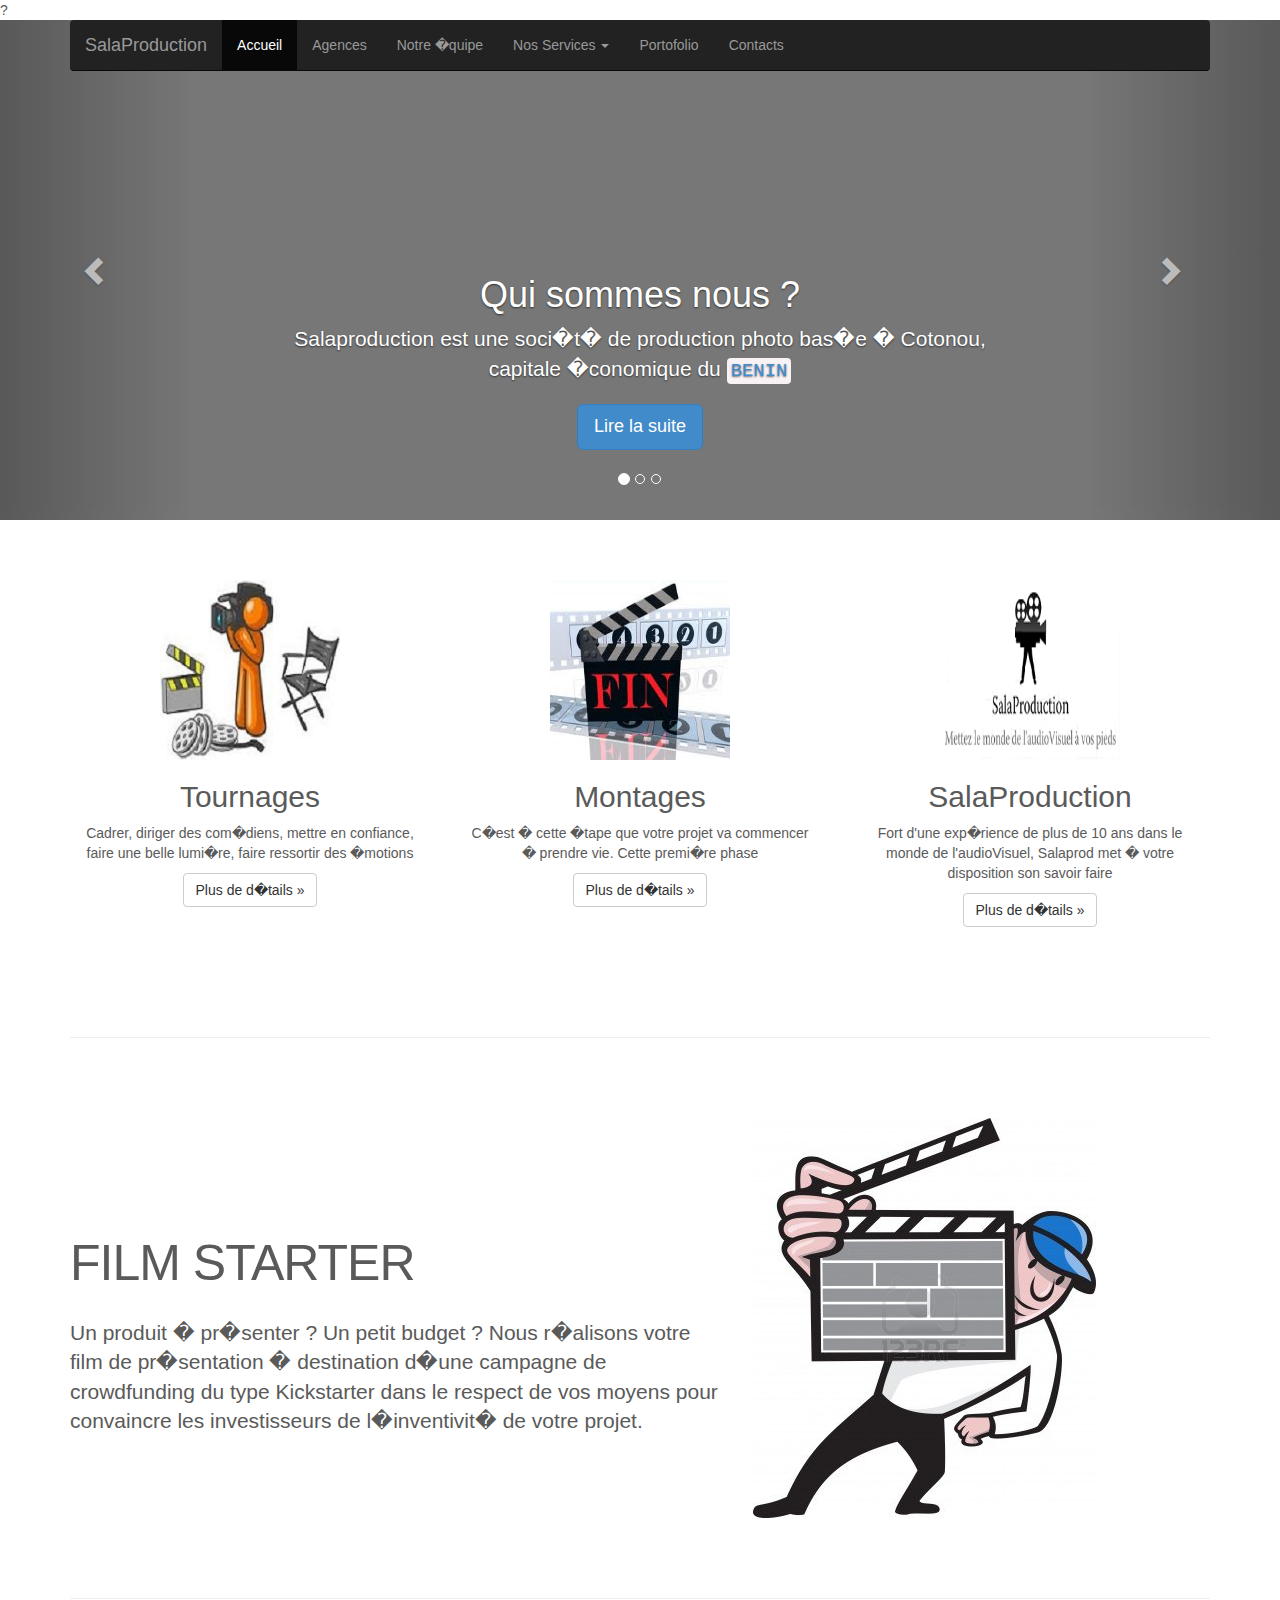
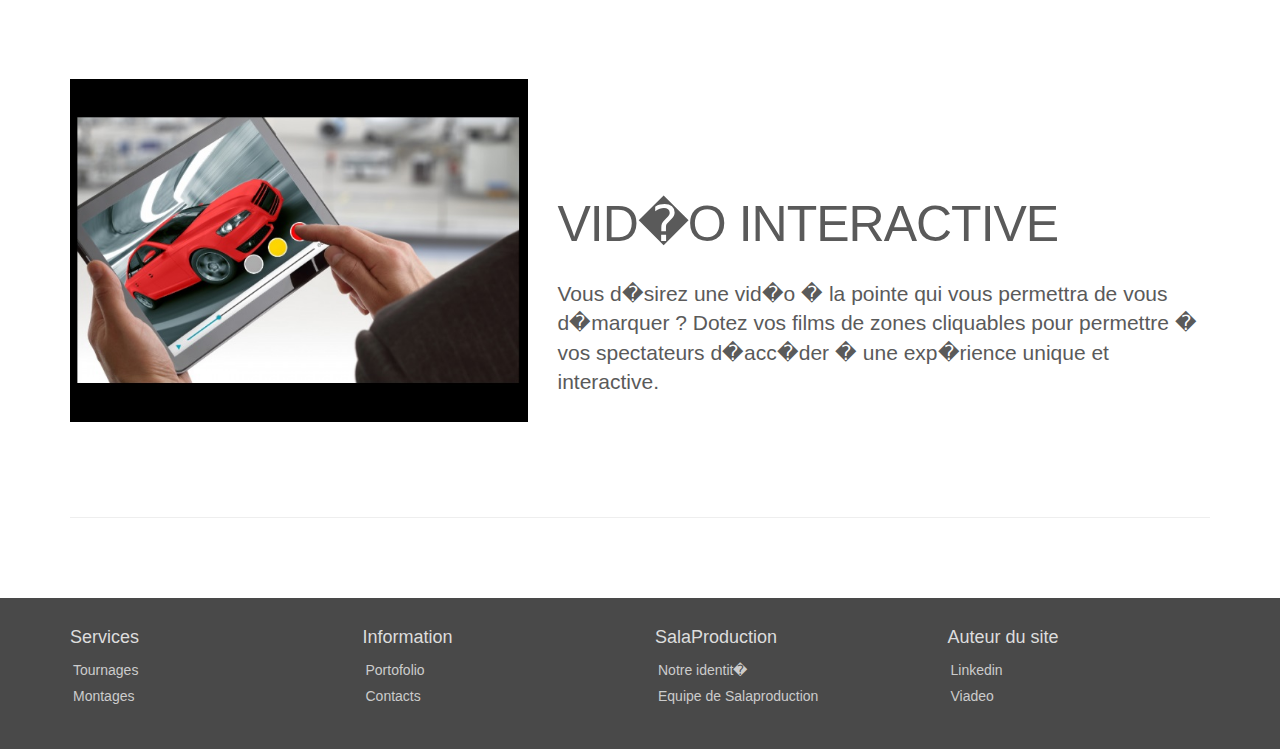
==== commit 556c4c25: "remise à neuf" ====
--- a/index.html
+++ b/index.html
@@ -1,74 +1,253 @@
+?
 <!DOCTYPE html>
-<html>
-
+<html lang="en">
   <head>
-    <meta charset='utf-8'>
-    <meta http-equiv="X-UA-Compatible" content="chrome=1">
-    <meta name="description" content="Daoudam.GitHub.io : site salaprod">
-
-    <link rel="stylesheet" type="text/css" media="screen" href="stylesheets/stylesheet.css">
-
-    <title>Daoudam.GitHub.io</title>
+    <meta charset="utf-8">
+    <meta http-equiv="X-UA-Compatible" content="IE=edge">
+    <meta name="viewport" content="width=device-width, initial-scale=1">
+    <meta name="description" content="">
+    <meta name="author" content="">
+    <link rel="icon" href="pictures/logo.ico">
+
+    <title>SalaProduction</title>
+
+    <!-- Bootstrap core CSS -->
+    <link href="css/bootstrap.min.css" rel="stylesheet">
+
+    <!-- Just for debugging purposes. Don't actually copy these 2 lines! -->
+    <!--[if lt IE 9]><script src="../../assets/js/ie8-responsive-file-warning.js"></script><![endif]-->
+    <script src="js/ie-emulation-modes-warning.js"></script>
+
+    <!-- HTML5 shim and Respond.js for IE8 support of HTML5 elements and media queries -->
+    <!--[if lt IE 9]>
+      <script src="https://oss.maxcdn.com/html5shiv/3.7.2/html5shiv.min.js"></script>
+      <script src="https://oss.maxcdn.com/respond/1.4.2/respond.min.js"></script>
+    <![endif]-->
+
+    <!-- Custom styles for this template -->
+	
+    <link href="css/carousel.css" rel="stylesheet">
   </head>
-
+<!-- NAVBAR
+================================================== -->
   <body>
-
-    <!-- HEADER -->
-    <div id="header_wrap" class="outer">
-        <header class="inner">
-          <a id="forkme_banner" href="https://github.com/daoudam">View on GitHub</a>
-
-          <h1 id="project_title">Daoudam.GitHub.io</h1>
-          <h2 id="project_tagline">site salaprod</h2>
-
-        </header>
+    <div class="navbar-wrapper">
+      <div class="container">
+
+        <nav class="navbar navbar-inverse navbar-static-top">
+          <div class="container">
+            <div class="navbar-header">
+              <button type="button" class="navbar-toggle collapsed" data-toggle="collapse" data-target="#navbar" aria-expanded="false" aria-controls="navbar">
+                <span class="sr-only">Toggle navigation</span>
+                <span class="icon-bar"></span>
+                <span class="icon-bar"></span>
+                <span class="icon-bar"></span>
+              </button>
+              <a class="navbar-brand" href="#">SalaProduction</a>
+            </div>
+            <div id="navbar" class="navbar-collapse collapse">
+              <ul class="nav navbar-nav">
+                <li class="active"><a href="#">Accueil</a></li>
+				 <li><a href="content/agence.html">Agences</a></li>
+				 <li><a href="content/team.html">Notre �quipe</a></li>
+                <li class="dropdown">
+                  <a href="#" class="dropdown-toggle" data-toggle="dropdown" role="button" aria-expanded="false">Nos Services <span class="caret"></span></a>
+                  <ul class="dropdown-menu" role="menu">
+					<li><a href="content/tournages.html">Tournages</a></li>
+                    <li><a href="content/montages.html">Montages</a></li>
+                  </ul>
+                </li>
+				
+                <li><a href="content/portofolio.html">Portofolio</a></li>
+				<li><a href="content/contact.html">Contacts</a></li>
+				
+              </ul>
+            </div>
+          </div>
+        </nav>
+
+      </div>
     </div>
 
-    <!-- MAIN CONTENT -->
-    <div id="main_content_wrap" class="outer">
-      <section id="main_content" class="inner">
-        <h3>
-<a id="welcome-to-github-pages" class="anchor" href="#welcome-to-github-pages" aria-hidden="true"><span class="octicon octicon-link"></span></a>Welcome to GitHub Pages.</h3>
-
-<p>This automatic page generator is the easiest way to create beautiful pages for all of your projects. Author your page content here using GitHub Flavored Markdown, select a template crafted by a designer, and publish. After your page is generated, you can check out the new branch:</p>
-
-<pre><code>$ cd your_repo_root/repo_name
-$ git fetch origin
-$ git checkout gh-pages
-</code></pre>
-
-<p>If you're using the GitHub for Mac, simply sync your repository and you'll see the new branch.</p>
-
-<h3>
-<a id="designer-templates" class="anchor" href="#designer-templates" aria-hidden="true"><span class="octicon octicon-link"></span></a>Designer Templates</h3>
-
-<p>We've crafted some handsome templates for you to use. Go ahead and continue to layouts to browse through them. You can easily go back to edit your page before publishing. After publishing your page, you can revisit the page generator and switch to another theme. Your Page content will be preserved if it remained markdown format.</p>
-
-<h3>
-<a id="rather-drive-stick" class="anchor" href="#rather-drive-stick" aria-hidden="true"><span class="octicon octicon-link"></span></a>Rather Drive Stick?</h3>
-
-<p>If you prefer to not use the automatic generator, push a branch named <code>gh-pages</code> to your repository to create a page manually. In addition to supporting regular HTML content, GitHub Pages support Jekyll, a simple, blog aware static site generator written by our own Tom Preston-Werner. Jekyll makes it easy to create site-wide headers and footers without having to copy them across every page. It also offers intelligent blog support and other advanced templating features.</p>
-
-<h3>
-<a id="authors-and-contributors" class="anchor" href="#authors-and-contributors" aria-hidden="true"><span class="octicon octicon-link"></span></a>Authors and Contributors</h3>
-
-<p>You can <a href="https://github.com/blog/821" class="user-mention">@mention</a> a GitHub username to generate a link to their profile. The resulting <code>&lt;a&gt;</code> element will link to the contributor's GitHub Profile. For example: In 2007, Chris Wanstrath (<a href="https://github.com/defunkt" class="user-mention">@defunkt</a>), PJ Hyett (<a href="https://github.com/pjhyett" class="user-mention">@pjhyett</a>), and Tom Preston-Werner (<a href="https://github.com/mojombo" class="user-mention">@mojombo</a>) founded GitHub.</p>
-
-<h3>
-<a id="support-or-contact" class="anchor" href="#support-or-contact" aria-hidden="true"><span class="octicon octicon-link"></span></a>Support or Contact</h3>
-
-<p>Having trouble with Pages? Check out the documentation at <a href="https://help.github.com/pages">https://help.github.com/pages</a> or contact <a href="mailto:support@github.com">support@github.com</a> and we’ll help you sort it out.</p>
-      </section>
-    </div>
-
-    <!-- FOOTER  -->
-    <div id="footer_wrap" class="outer">
-      <footer class="inner">
-        <p>Published with <a href="https://pages.github.com">GitHub Pages</a></p>
-      </footer>
-    </div>
-
-    
-
+
+    <!-- Carousel
+    ================================================== -->
+    <div id="myCarousel" class="carousel slide" data-ride="carousel">
+      <!-- Indicators -->
+      <ol class="carousel-indicators">
+        <li data-target="#myCarousel" data-slide-to="0" class="active"></li>
+        <li data-target="#myCarousel" data-slide-to="1"></li>
+        <li data-target="#myCarousel" data-slide-to="2"></li>
+		
+      </ol>
+      <div class="carousel-inner" role="listbox">
+        <div class="item active">
+          <img src="[data-uri]" alt="First slide">
+          <div class="container">
+            <div class="carousel-caption">
+              <h1>Qui sommes nous ?</h1>
+              <p>Salaproduction est une soci�t� de production photo bas�e � Cotonou, capitale �conomique du <code> <a target="_blank" href="http://fr.wikipedia.org/wiki/B%C3%A9nin" role="button"> BENIN </a> </code></p>
+              <p><a class="btn btn-lg btn-primary" href="content/agence.html" role="button">Lire la suite</a></p>
+            </div>
+          </div>
+        </div>
+        <div class="item">
+          <img src="[data-uri]" alt="Second slide">
+          <div class="container">
+            <div class="carousel-caption">
+              <h1>Portofolio</h1>
+              <p>SalaProduction D�veloppe Des Projets Visuellement Et Artistiquement Ambitieux </p>
+              <p><a class="btn btn-lg btn-primary" href="content/portofolio.html" role="button">D�couvrir</a></p>
+            </div>
+          </div>
+        </div>
+		
+		  <div class="item">
+          <img src="[data-uri]" alt="Third slide">
+          <div class="container">
+            <div class="carousel-caption">
+              <h1>Nos contacts</h1>
+              <p>Vous avez des projets d'audiovisuel </p>
+              <p><a class="btn btn-lg btn-primary" href="content/contact.html" role="button">Plus de d�tails</a></p>
+            </div>
+          </div>
+        </div>
+		
+      </div>
+      <a class="left carousel-control" href="#myCarousel" role="button" data-slide="prev">
+        <span class="glyphicon glyphicon-chevron-left" aria-hidden="true"></span>
+        <span class="sr-only">Previous</span>
+      </a>
+      <a class="right carousel-control" href="#myCarousel" role="button" data-slide="next">
+        <span class="glyphicon glyphicon-chevron-right" aria-hidden="true"></span>
+        <span class="sr-only">Next</span>
+      </a>
+    </div><!-- /.carousel -->
+
+
+    <!-- Marketing messaging and featurettes
+    ================================================== -->
+    <!-- Wrap the rest of the page in another container to center all the content. -->
+
+    <div class="container marketing">
+
+      <!-- Three columns of text below the carousel -->
+      <div class="row">
+        <div class="col-lg-4">
+          <img class="" src="pictures/tournages.jpg" alt="Generic placeholder image"
+		  style="width: 180px; height: 180px;">
+          <h2>Tournages</h2>
+          <p>Cadrer, diriger des com�diens, mettre en confiance, faire une belle lumi�re, 
+		  faire ressortir des �motions </p>
+          <p><a class="btn btn-default" href="content/tournages" role="button">Plus de d�tails &raquo;</a></p>
+        </div><!-- /.col-lg-4 -->
+        <div class="col-lg-4">
+          <img class="" src="pictures/montages.jpg" alt="Generic placeholder image" 
+		  style="width: 180px; height: 180px;">
+          <h2>Montages</h2>
+          <p>C�est � cette �tape que votre projet va commencer � prendre vie. Cette premi�re phase</p>
+          <p><a class="btn btn-default" href="content/montages" role="button">Plus de d�tails &raquo;</a></p>
+        </div><!-- /.col-lg-4 -->
+        <div class="col-lg-4">
+          <img class="" src="pictures/logo.jpg" alt="Generic placeholder image" 
+		  style="width: 180px; height: 180px;">
+          <h2>SalaProduction</h2>
+          <p>Fort d'une exp�rience de plus de 10 ans dans le monde de l'audioVisuel,
+		  Salaprod met � votre disposition son savoir faire</p>
+          <p><a class="btn btn-default" href="content/agence.html" role="button">Plus de d�tails &raquo;</a></p>
+        </div><!-- /.col-lg-4 -->
+      </div><!-- /.row -->
+
+
+      <!-- START THE FEATURETTES -->
+
+      <hr class="featurette-divider">
+
+      <div class="row featurette">
+        <div class="col-md-7">
+          <h2 class="featurette-heading">FILM STARTER</h2>
+          <br> <p class="lead">Un produit � pr�senter ? Un petit budget ? Nous r�alisons votre film 
+		  de pr�sentation � destination d�une campagne de crowdfunding du type Kickstarter dans 
+		  le respect de vos moyens pour convaincre les investisseurs de l�inventivit� de votre projet.</p></br>
+        </div>
+        <div class="col-md-5">
+          <img class="featurette-image img-responsive" src="pictures/films.jpg" data-src="holder.js/500x500/auto" alt="Generic placeholder image">
+        </div>
+      </div>
+
+      <hr class="featurette-divider">
+
+      <div class="row featurette">
+        <div class="col-md-5">
+          <img class="featurette-image img-responsive" src="pictures/videointeractives.jpg"  data-src="holder.js/500x500/auto" alt="Generic placeholder image">
+        </div>
+        <div class="col-md-7">
+          <h2 class="featurette-heading">VID�O INTERACTIVE </h2>
+         <br> <p class="lead"> Vous d�sirez une vid�o � la pointe qui vous permettra de vous d�marquer ? 
+		  Dotez vos films de zones cliquables pour permettre � vos spectateurs d�acc�der � une 
+		  exp�rience unique et interactive.</p></br>
+        </div>
+      </div>
+
+      <hr class="featurette-divider">
+
+      <!-- /END THE FEATURETTES -->
+
+    </div><!-- /.container -->
+	
+	
+      <!-- FOOTER -->
+      <footer id="footer">
+  <div class="container">
+    <div class="row">    
+      <div class="col-xs-6 col-sm-6 col-md-3 column">          
+          <h4>Services</h4>
+          <ul class="nav">
+            <li><a href="content/tournages.html">Tournages</a></li>
+            <li><a href="content/montages.html">Montages</a></li>
+          </ul> 
+        </div>
+      <div class="col-xs-6 col-md-3 column">          
+          <h4>Information</h4>
+          <ul class="nav">
+            <li><a href="content/portofolio.html">Portofolio</a></li>
+            <li><a href="content/contact.html">Contacts</a></li>
+          </ul> 
+      </div>
+      <div class="col-xs-6 col-md-3 column">  
+			<h4>SalaProduction</h4>
+          <ul class="nav">
+            <li><a href="content/agence.html">Notre identit�</a></li>
+            <li><a href="content/team.html">Equipe de Salaproduction</a></li>
+          </ul> 	   
+      </div>
+      <div class="col-xs-6 col-md-3 column">          
+          <h4>Auteur du site</h4>
+          <ul class="nav">
+            <li><a target="_blank" href="http://lnkd.in/hfhxkj" role="button">Linkedin</a></li>
+            <li><a  target="_blank" href="http://www.viadeo.com/fr/profile/mohamed.daouda" role="button">Viadeo</a></li>
+          </ul>
+      </div>
+    </div><!--/row-->
+  </div>
+</footer>
+
+
+    <!-- Bootstrap core JavaScript
+    ================================================== -->
+    <!-- Placed at the end of the document so the pages load faster 
+    <script src="../../assets/js/docs.min.js"></script> -->
+	<script src="js/jquery-2.1.3.js"></script>
+	<script src="js/bootstrap.js"></script>
+	
+    <!-- IE10 viewport hack for Surface/desktop Windows 8 bug -->
+    <script src="js/ie10-viewport-bug-workaround.js"></script>
+	
   </body>
 </html>
+
+		
+		
+		
+
+	--- a/css/carousel.css
+++ b/css/carousel.css
@@ -0,0 +1,169 @@
+/* GLOBAL STYLES
+-------------------------------------------------- */
+/* Padding below the footer and lighter body text */
+
+body {
+  padding-bottom: 00px;
+  color: #5a5a5a;
+}
+
+
+/* CUSTOMIZE THE NAVBAR
+-------------------------------------------------- */
+
+/* Special class on .container surrounding .navbar, used for positioning it into place. */
+.navbar-wrapper {
+  position: absolute;
+  top: 0;
+  right: 0;
+  left: 0;
+  z-index: 20;
+}
+
+/* Flip around the padding for proper display in narrow viewports */
+.navbar-wrapper > .container {
+  padding-right: 0;
+  padding-left: 0;
+}
+.navbar-wrapper .navbar {
+  padding-right: 15px;
+  padding-left: 15px;
+}
+.navbar-wrapper .navbar .container {
+  width: auto;
+}
+
+
+/* CUSTOMIZE THE CAROUSEL
+-------------------------------------------------- */
+
+/* Carousel base class */
+.carousel {
+  height: 500px;
+  margin-bottom: 60px;
+}
+/* Since positioning the image, we need to help out the caption */
+.carousel-caption {
+  z-index: 10;
+}
+
+/* Declare heights because of positioning of img element */
+.carousel .item {
+  height: 500px;
+  background-color: #777;
+}
+.carousel-inner > .item > img {
+  position: absolute;
+  top: 0;
+  left: 0;
+  min-width: 100%;
+  height: 500px;
+}
+
+
+/* MARKETING CONTENT
+-------------------------------------------------- */
+
+/* Center align the text within the three columns below the carousel */
+.marketing .col-lg-4 {
+  margin-bottom: 20px;
+  text-align: center;
+}
+.marketing h2 {
+  font-weight: normal;
+}
+.marketing .col-lg-4 p {
+  margin-right: 10px;
+  margin-left: 10px;
+}
+
+
+/* Featurettes
+------------------------- */
+
+.featurette-divider {
+  margin: 80px 0; /* Space out the Bootstrap <hr> more */
+}
+
+/* Thin out the marketing headings */
+.featurette-heading {
+  font-weight: 300;
+  line-height: 1;
+  letter-spacing: -1px;
+}
+
+
+/* RESPONSIVE CSS
+-------------------------------------------------- */
+
+@media (min-width: 768px) {
+  /* Navbar positioning foo */
+  .navbar-wrapper {
+    margin-top: 20px;
+  }
+  .navbar-wrapper .container {
+    padding-right: 15px;
+    padding-left: 15px;
+  }
+  .navbar-wrapper .navbar {
+    padding-right: 0;
+    padding-left: 0;
+  }
+
+  /* The navbar becomes detached from the top, so we round the corners */
+  .navbar-wrapper .navbar {
+    border-radius: 4px;
+  }
+
+  /* Bump up size of carousel content */
+  .carousel-caption p {
+    margin-bottom: 20px;
+    font-size: 21px;
+    line-height: 1.4;
+  }
+
+  .featurette-heading {
+    font-size: 50px;
+  }
+}
+
+@media (min-width: 992px) {
+  .featurette-heading {
+    margin-top: 120px;
+  }
+}
+footer {
+	background-color:#494949;
+    color:#ddd;
+    min-height:100px;
+    padding-top:20px;
+    padding-bottom:40px;
+}
+
+footer .nav>li>a {
+    padding:3px;
+    color:#ccc;
+}
+
+footer .nav>li>a:hover {
+    background-color:transparent;
+	color:#fff;
+}
+ 
+ /* Ajout CSS @author DAOUDA*/
+.marge {
+margin-left: 5em;
+margin-right: 5em;
+}
+.tabulation {
+margin-left: 6em;
+}
+.featurette-divider2 {
+  margin: 40px 0; /* Space out the Bootstrap <hr> more */
+}
+ .titrebasgauche {
+margin-left: 3em;
+}
+.margebig{
+margin-left: 20em;
+}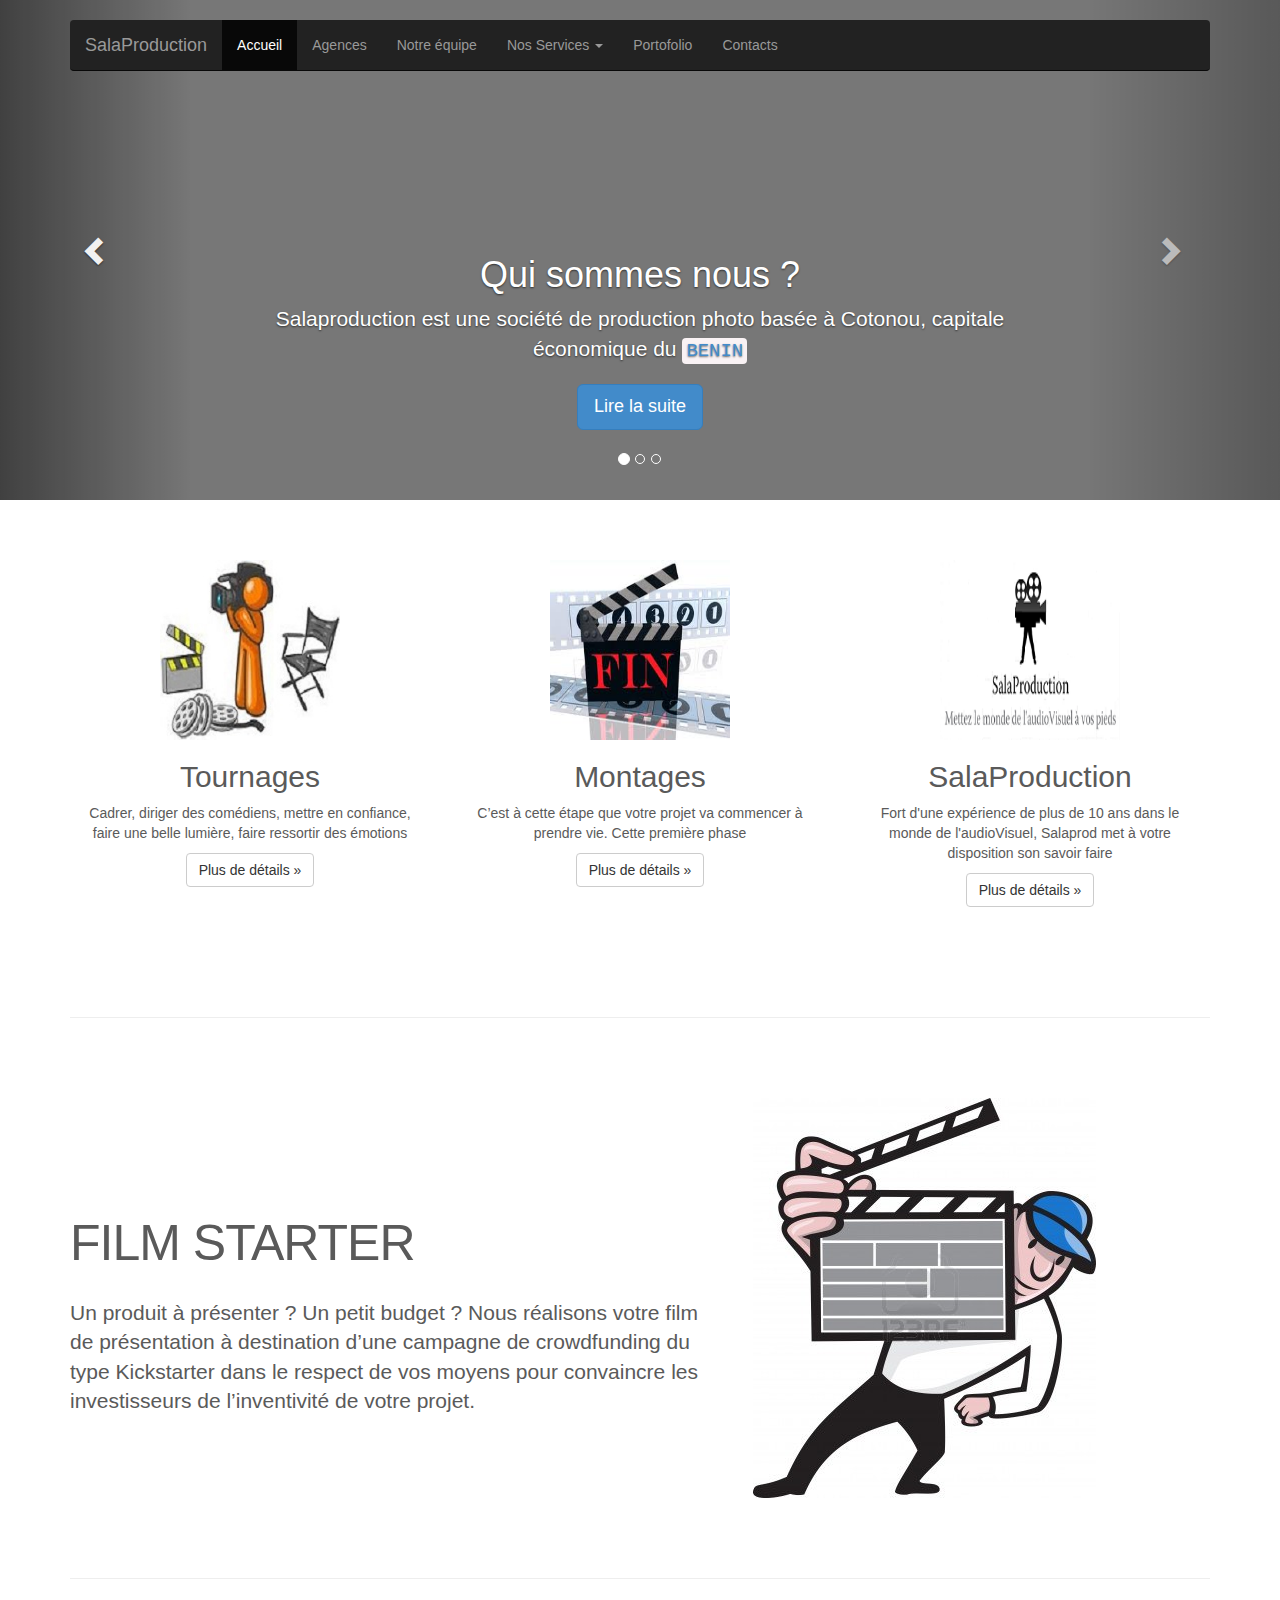
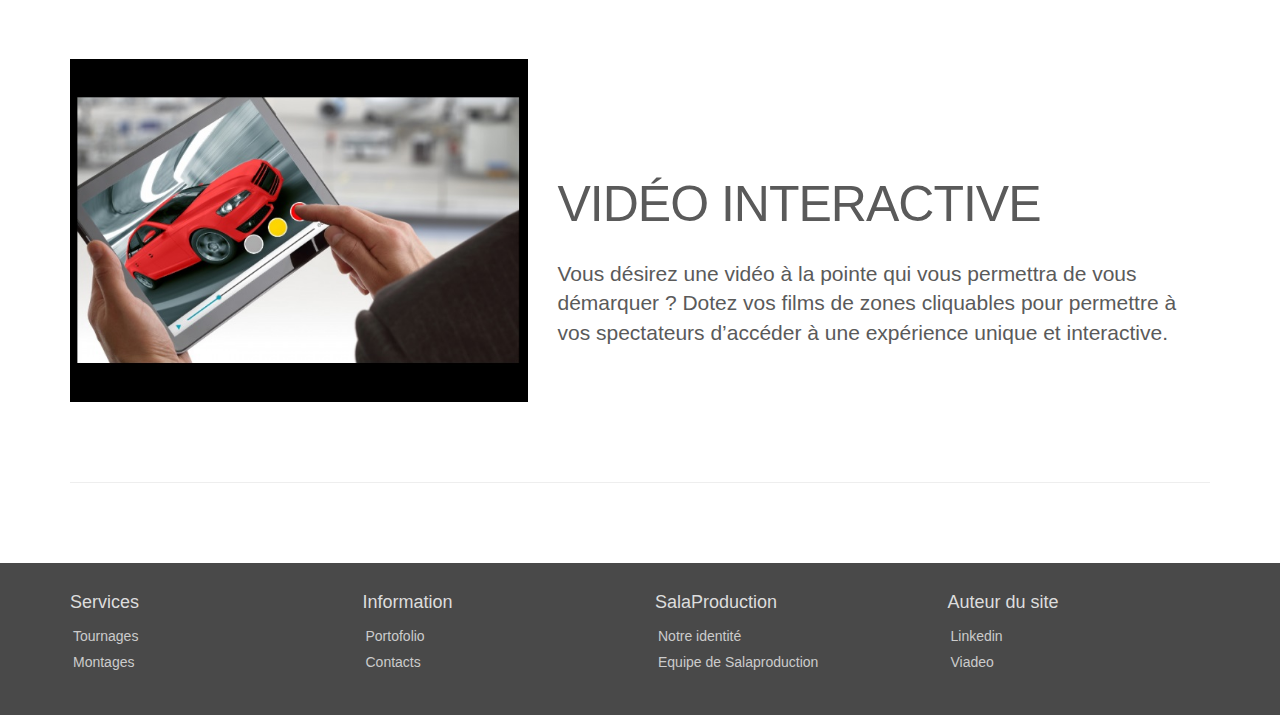
==== commit 34f96858: "mise a jour" ====
--- a/index.html
+++ b/index.html
@@ -1,4 +1,4 @@
-?
+﻿
 <!DOCTYPE html>
 <html lang="en">
   <head>
@@ -49,7 +49,7 @@
               <ul class="nav navbar-nav">
                 <li class="active"><a href="#">Accueil</a></li>
 				 <li><a href="content/agence.html">Agences</a></li>
-				 <li><a href="content/team.html">Notre �quipe</a></li>
+				 <li><a href="content/team.html">Notre équipe</a></li>
                 <li class="dropdown">
                   <a href="#" class="dropdown-toggle" data-toggle="dropdown" role="button" aria-expanded="false">Nos Services <span class="caret"></span></a>
                   <ul class="dropdown-menu" role="menu">
@@ -86,7 +86,7 @@
           <div class="container">
             <div class="carousel-caption">
               <h1>Qui sommes nous ?</h1>
-              <p>Salaproduction est une soci�t� de production photo bas�e � Cotonou, capitale �conomique du <code> <a target="_blank" href="http://fr.wikipedia.org/wiki/B%C3%A9nin" role="button"> BENIN </a> </code></p>
+              <p>Salaproduction est une société de production photo basée à Cotonou, capitale économique du <code> <a target="_blank" href="http://fr.wikipedia.org/wiki/B%C3%A9nin" role="button"> BENIN </a> </code></p>
               <p><a class="btn btn-lg btn-primary" href="content/agence.html" role="button">Lire la suite</a></p>
             </div>
           </div>
@@ -96,8 +96,8 @@
           <div class="container">
             <div class="carousel-caption">
               <h1>Portofolio</h1>
-              <p>SalaProduction D�veloppe Des Projets Visuellement Et Artistiquement Ambitieux </p>
-              <p><a class="btn btn-lg btn-primary" href="content/portofolio.html" role="button">D�couvrir</a></p>
+              <p>SalaProduction Développe Des Projets Visuellement Et Artistiquement Ambitieux </p>
+              <p><a class="btn btn-lg btn-primary" href="content/portofolio.html" role="button">Découvrir</a></p>
             </div>
           </div>
         </div>
@@ -108,7 +108,7 @@
             <div class="carousel-caption">
               <h1>Nos contacts</h1>
               <p>Vous avez des projets d'audiovisuel </p>
-              <p><a class="btn btn-lg btn-primary" href="content/contact.html" role="button">Plus de d�tails</a></p>
+              <p><a class="btn btn-lg btn-primary" href="content/contact.html" role="button">Plus de détails</a></p>
             </div>
           </div>
         </div>
@@ -137,24 +137,24 @@
           <img class="" src="pictures/tournages.jpg" alt="Generic placeholder image"
 		  style="width: 180px; height: 180px;">
           <h2>Tournages</h2>
-          <p>Cadrer, diriger des com�diens, mettre en confiance, faire une belle lumi�re, 
-		  faire ressortir des �motions </p>
-          <p><a class="btn btn-default" href="content/tournages" role="button">Plus de d�tails &raquo;</a></p>
+          <p>Cadrer, diriger des comédiens, mettre en confiance, faire une belle lumière, 
+		  faire ressortir des émotions </p>
+          <p><a class="btn btn-default" href="content/tournages" role="button">Plus de détails &raquo;</a></p>
         </div><!-- /.col-lg-4 -->
         <div class="col-lg-4">
           <img class="" src="pictures/montages.jpg" alt="Generic placeholder image" 
 		  style="width: 180px; height: 180px;">
           <h2>Montages</h2>
-          <p>C�est � cette �tape que votre projet va commencer � prendre vie. Cette premi�re phase</p>
-          <p><a class="btn btn-default" href="content/montages" role="button">Plus de d�tails &raquo;</a></p>
+          <p>C’est à cette étape que votre projet va commencer à prendre vie. Cette première phase</p>
+          <p><a class="btn btn-default" href="content/montages" role="button">Plus de détails &raquo;</a></p>
         </div><!-- /.col-lg-4 -->
         <div class="col-lg-4">
           <img class="" src="pictures/logo.jpg" alt="Generic placeholder image" 
 		  style="width: 180px; height: 180px;">
           <h2>SalaProduction</h2>
-          <p>Fort d'une exp�rience de plus de 10 ans dans le monde de l'audioVisuel,
-		  Salaprod met � votre disposition son savoir faire</p>
-          <p><a class="btn btn-default" href="content/agence.html" role="button">Plus de d�tails &raquo;</a></p>
+          <p>Fort d'une expérience de plus de 10 ans dans le monde de l'audioVisuel,
+		  Salaprod met à votre disposition son savoir faire</p>
+          <p><a class="btn btn-default" href="content/agence.html" role="button">Plus de détails &raquo;</a></p>
         </div><!-- /.col-lg-4 -->
       </div><!-- /.row -->
 
@@ -166,9 +166,9 @@
       <div class="row featurette">
         <div class="col-md-7">
           <h2 class="featurette-heading">FILM STARTER</h2>
-          <br> <p class="lead">Un produit � pr�senter ? Un petit budget ? Nous r�alisons votre film 
-		  de pr�sentation � destination d�une campagne de crowdfunding du type Kickstarter dans 
-		  le respect de vos moyens pour convaincre les investisseurs de l�inventivit� de votre projet.</p></br>
+          <br> <p class="lead">Un produit à présenter ? Un petit budget ? Nous réalisons votre film 
+		  de présentation à destination d’une campagne de crowdfunding du type Kickstarter dans 
+		  le respect de vos moyens pour convaincre les investisseurs de l’inventivité de votre projet.</p></br>
         </div>
         <div class="col-md-5">
           <img class="featurette-image img-responsive" src="pictures/films.jpg" data-src="holder.js/500x500/auto" alt="Generic placeholder image">
@@ -182,10 +182,10 @@
           <img class="featurette-image img-responsive" src="pictures/videointeractives.jpg"  data-src="holder.js/500x500/auto" alt="Generic placeholder image">
         </div>
         <div class="col-md-7">
-          <h2 class="featurette-heading">VID�O INTERACTIVE </h2>
-         <br> <p class="lead"> Vous d�sirez une vid�o � la pointe qui vous permettra de vous d�marquer ? 
-		  Dotez vos films de zones cliquables pour permettre � vos spectateurs d�acc�der � une 
-		  exp�rience unique et interactive.</p></br>
+          <h2 class="featurette-heading">VIDÉO INTERACTIVE </h2>
+         <br> <p class="lead"> Vous désirez une vidéo à la pointe qui vous permettra de vous démarquer ? 
+		  Dotez vos films de zones cliquables pour permettre à vos spectateurs d’accéder à une 
+		  expérience unique et interactive.</p></br>
         </div>
       </div>
 
@@ -217,7 +217,7 @@
       <div class="col-xs-6 col-md-3 column">  
 			<h4>SalaProduction</h4>
           <ul class="nav">
-            <li><a href="content/agence.html">Notre identit�</a></li>
+            <li><a href="content/agence.html">Notre identité</a></li>
             <li><a href="content/team.html">Equipe de Salaproduction</a></li>
           </ul> 	   
       </div>
